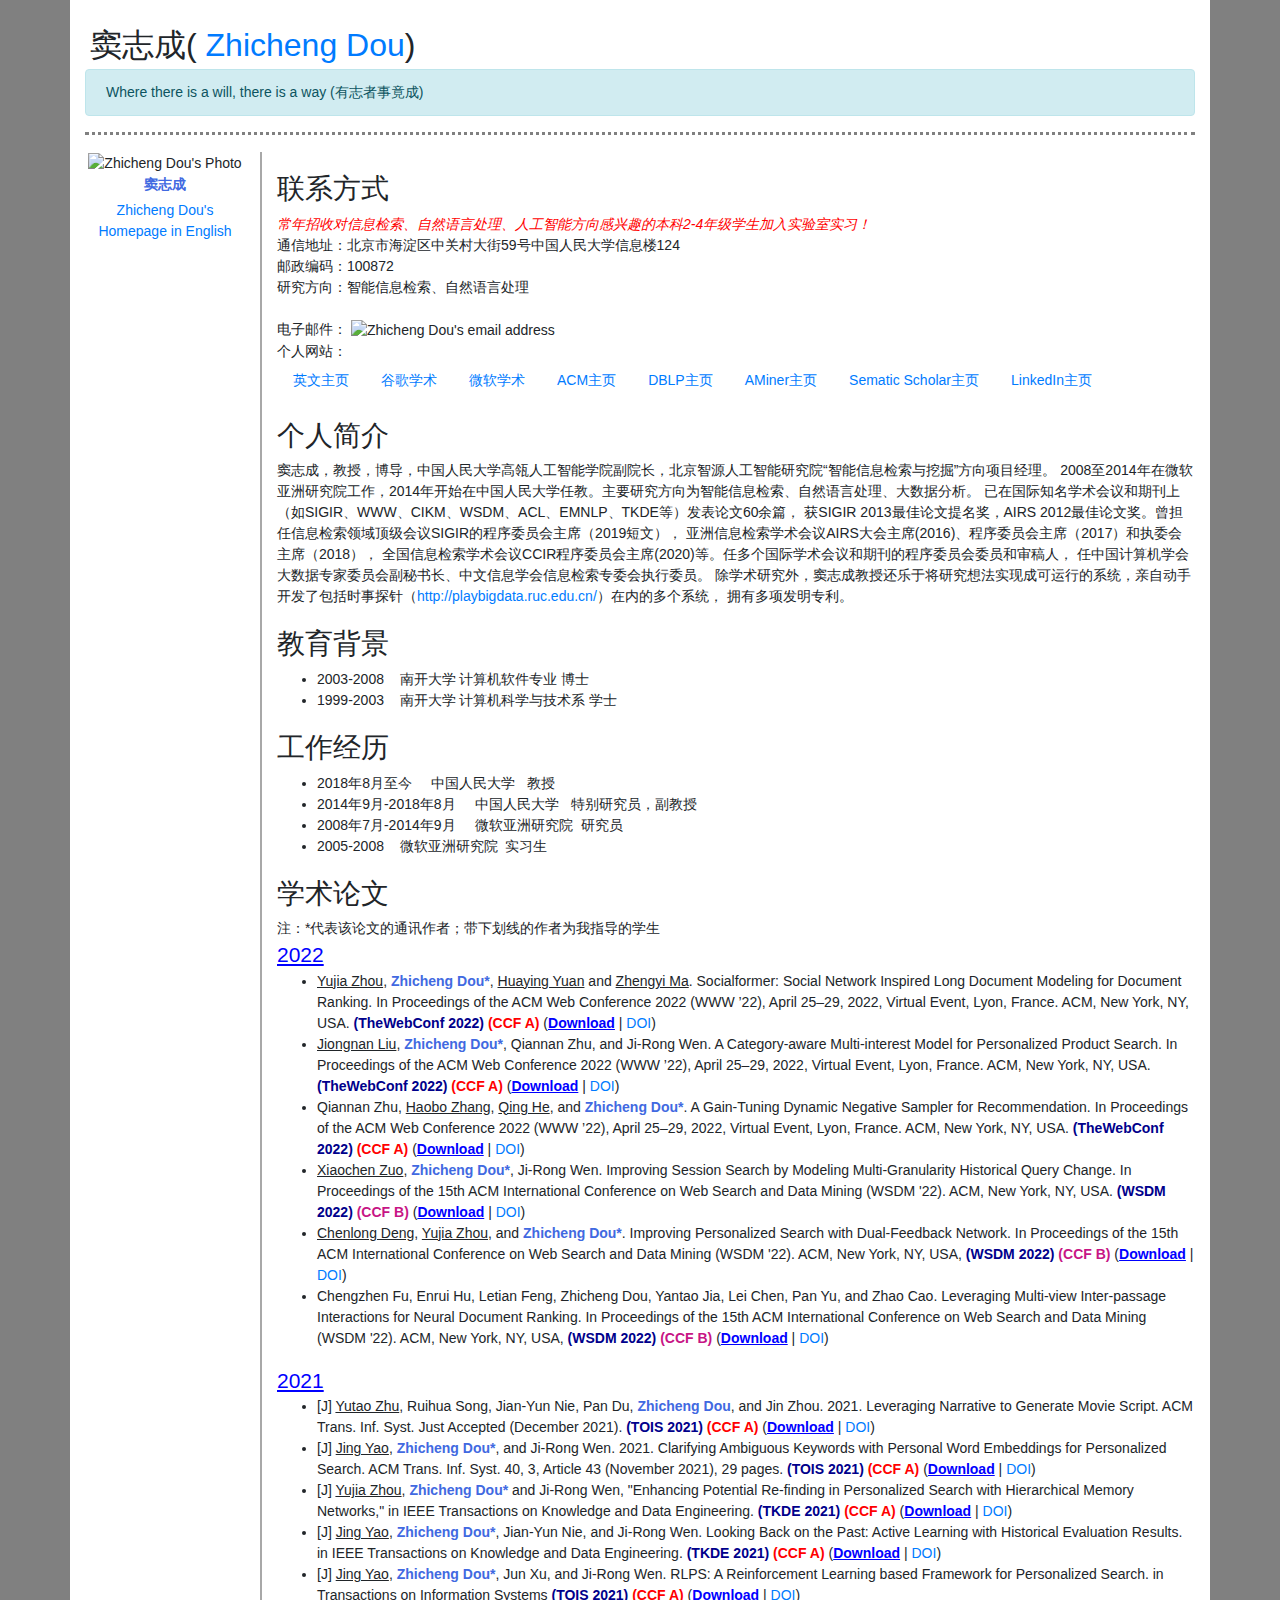
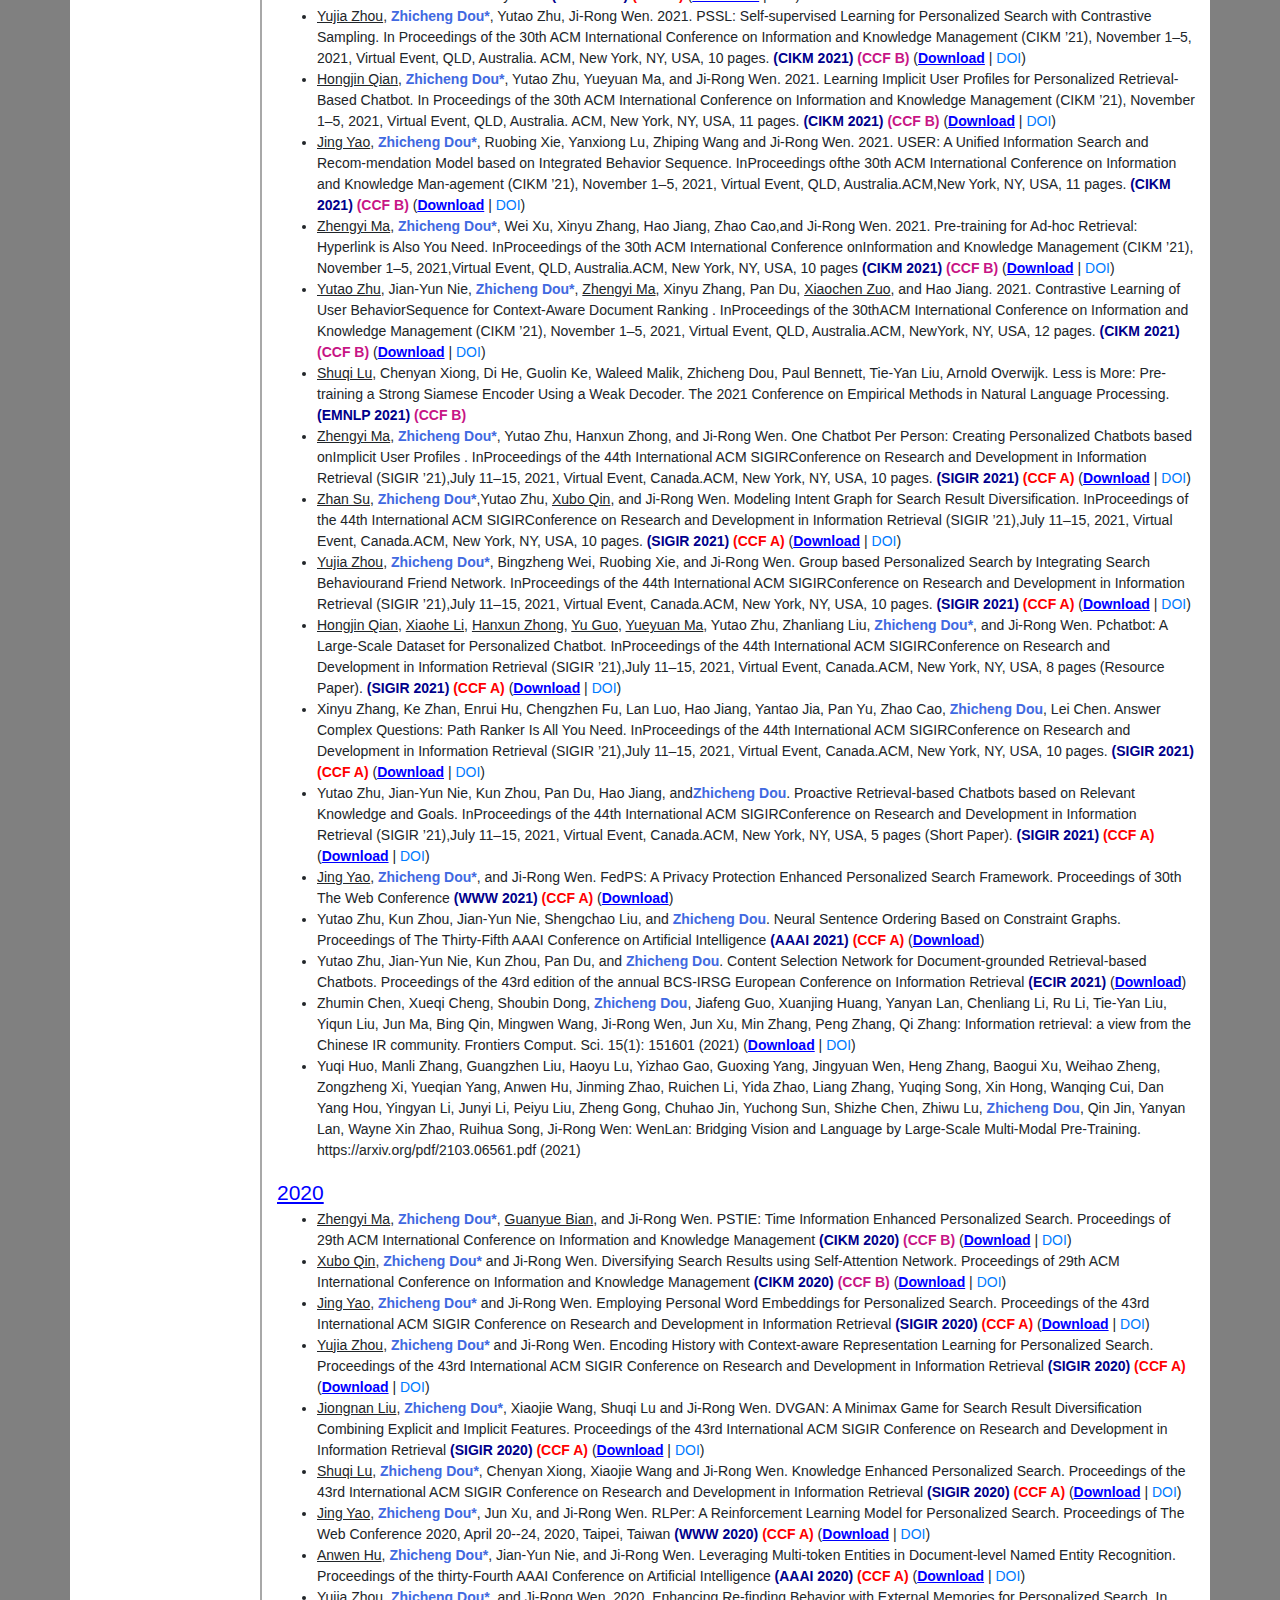
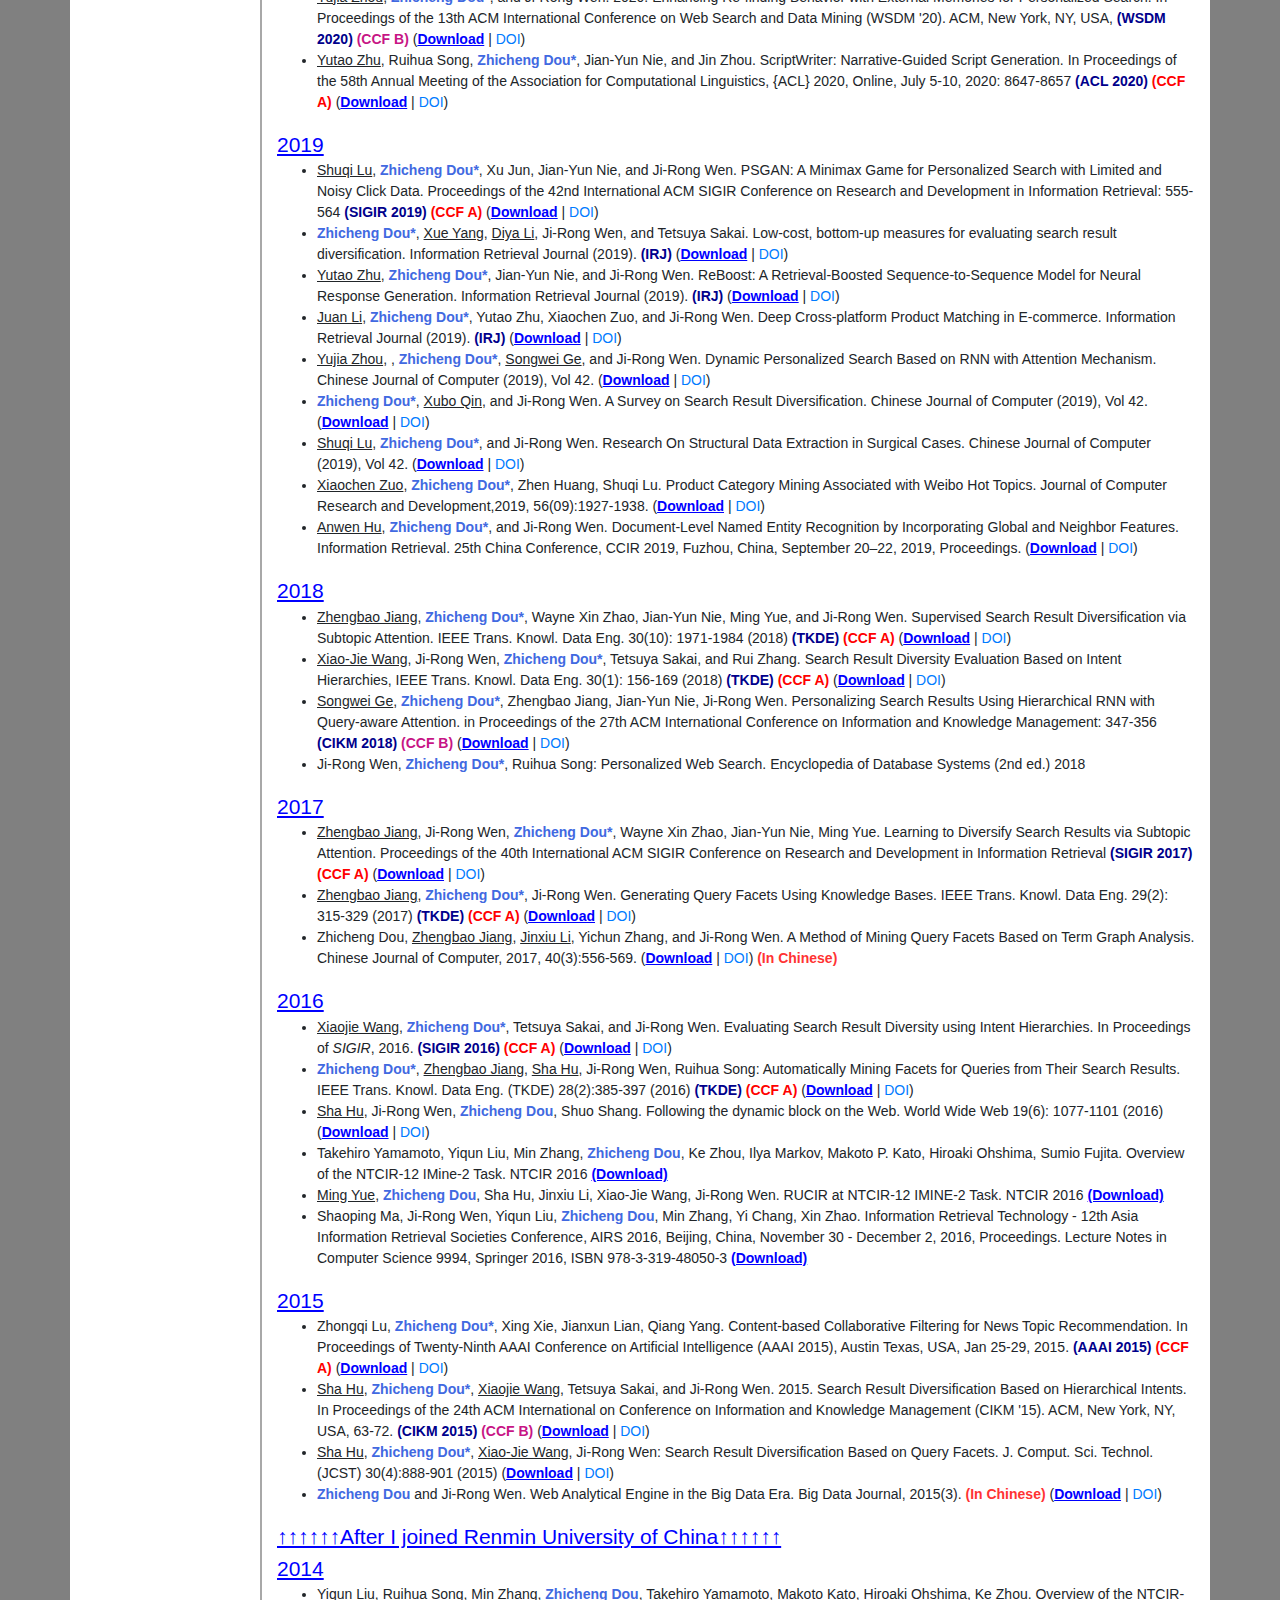
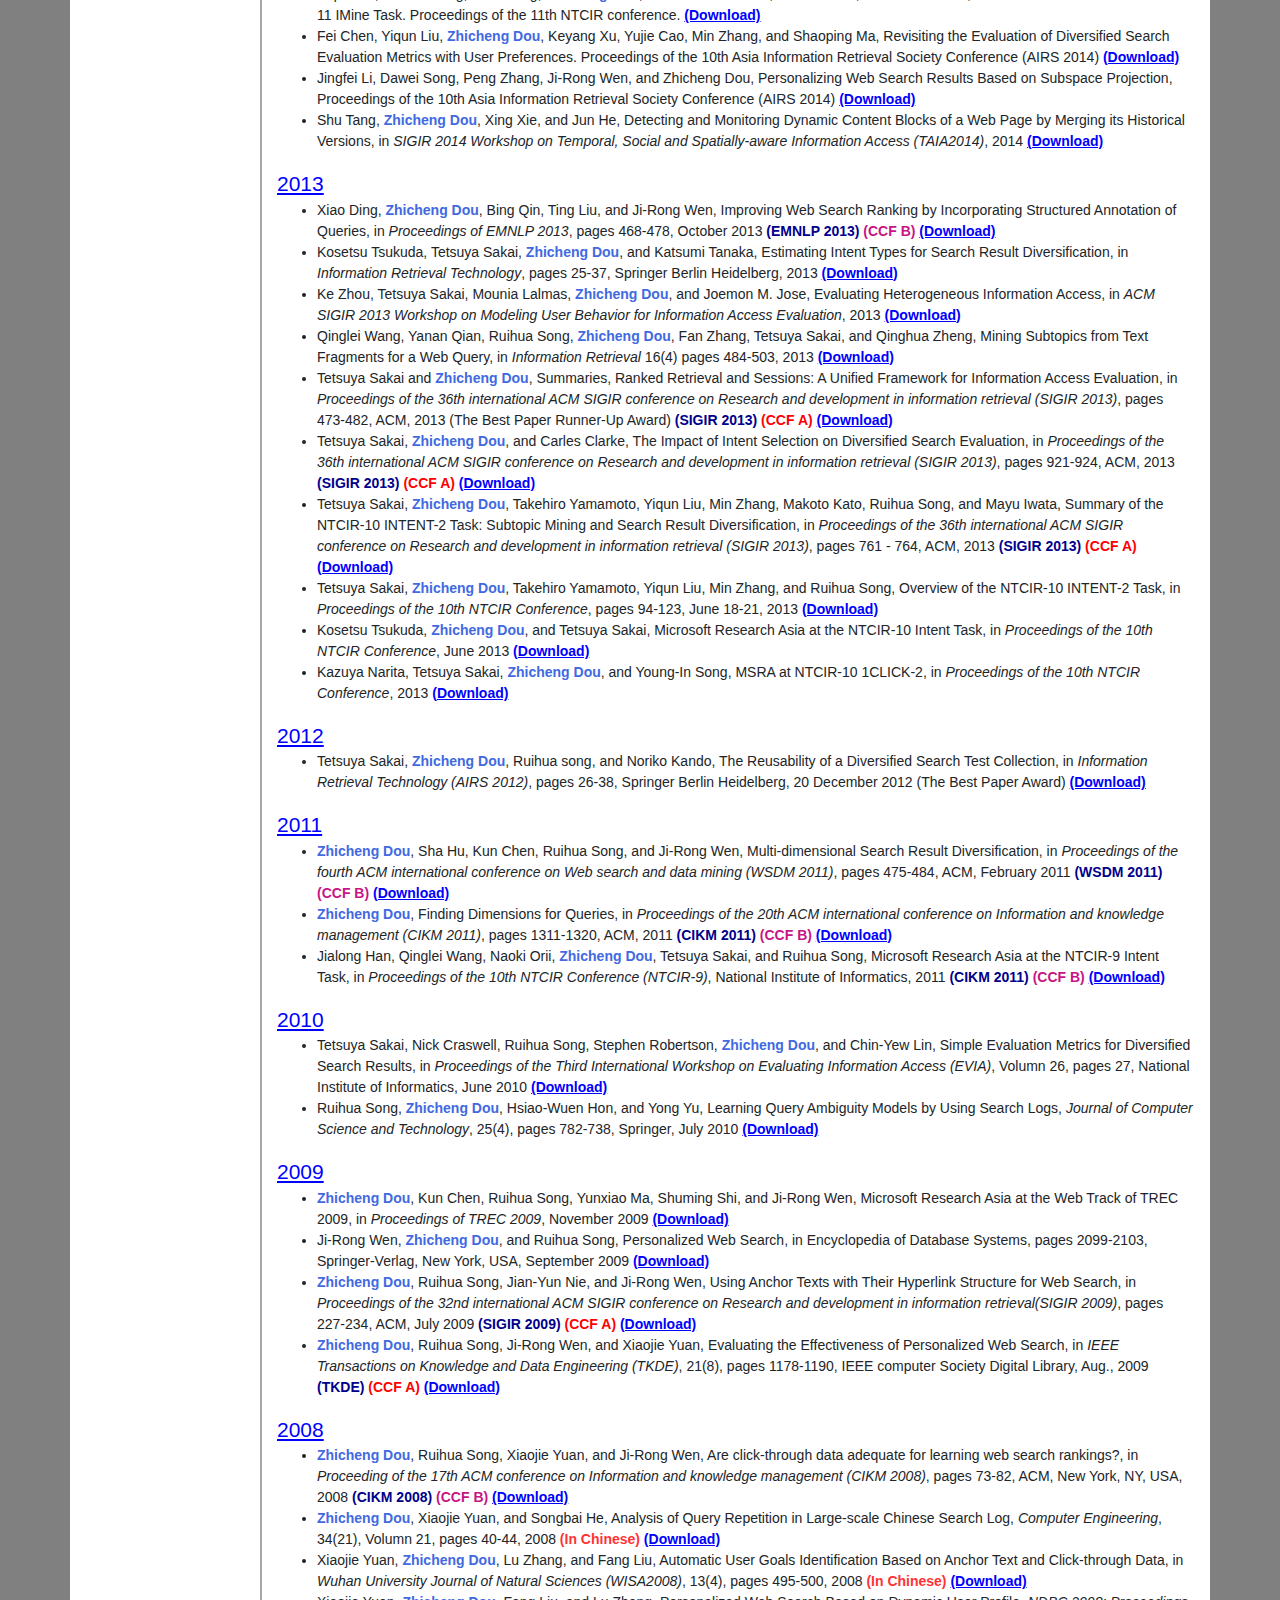
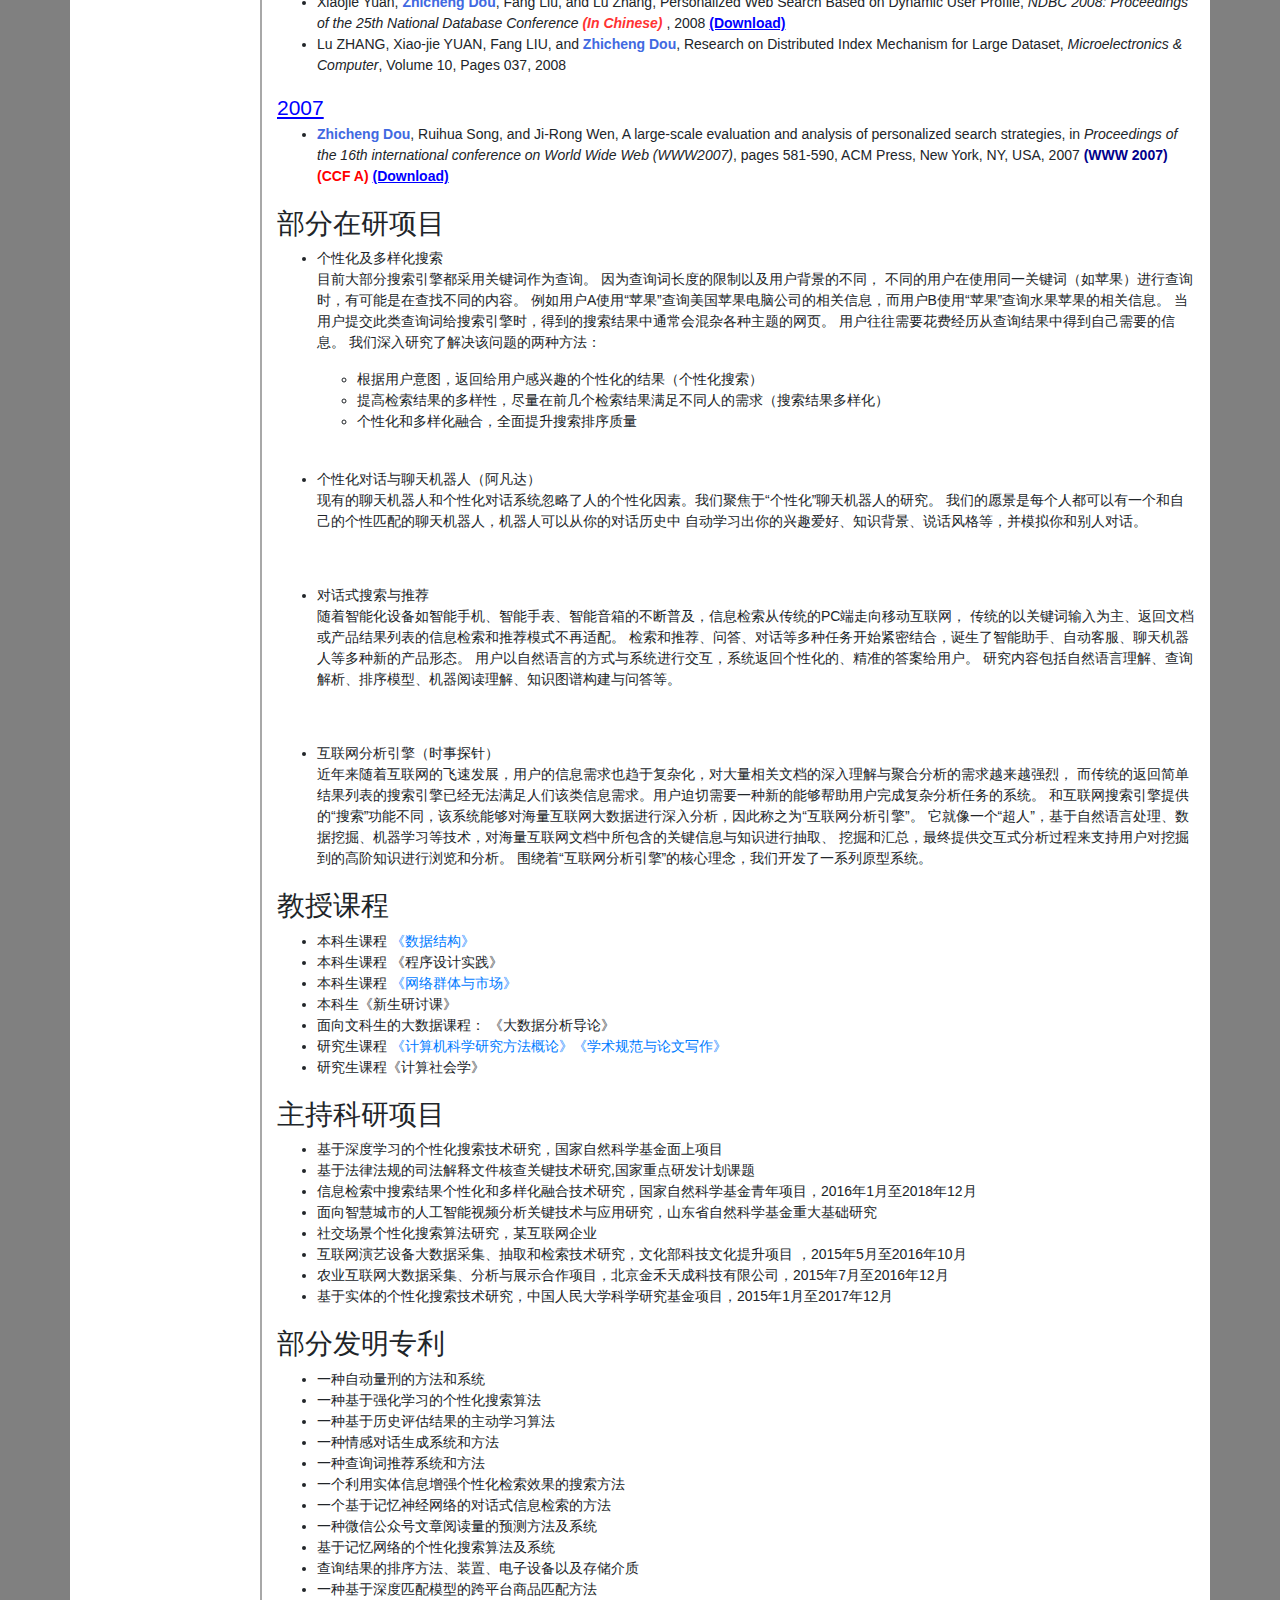
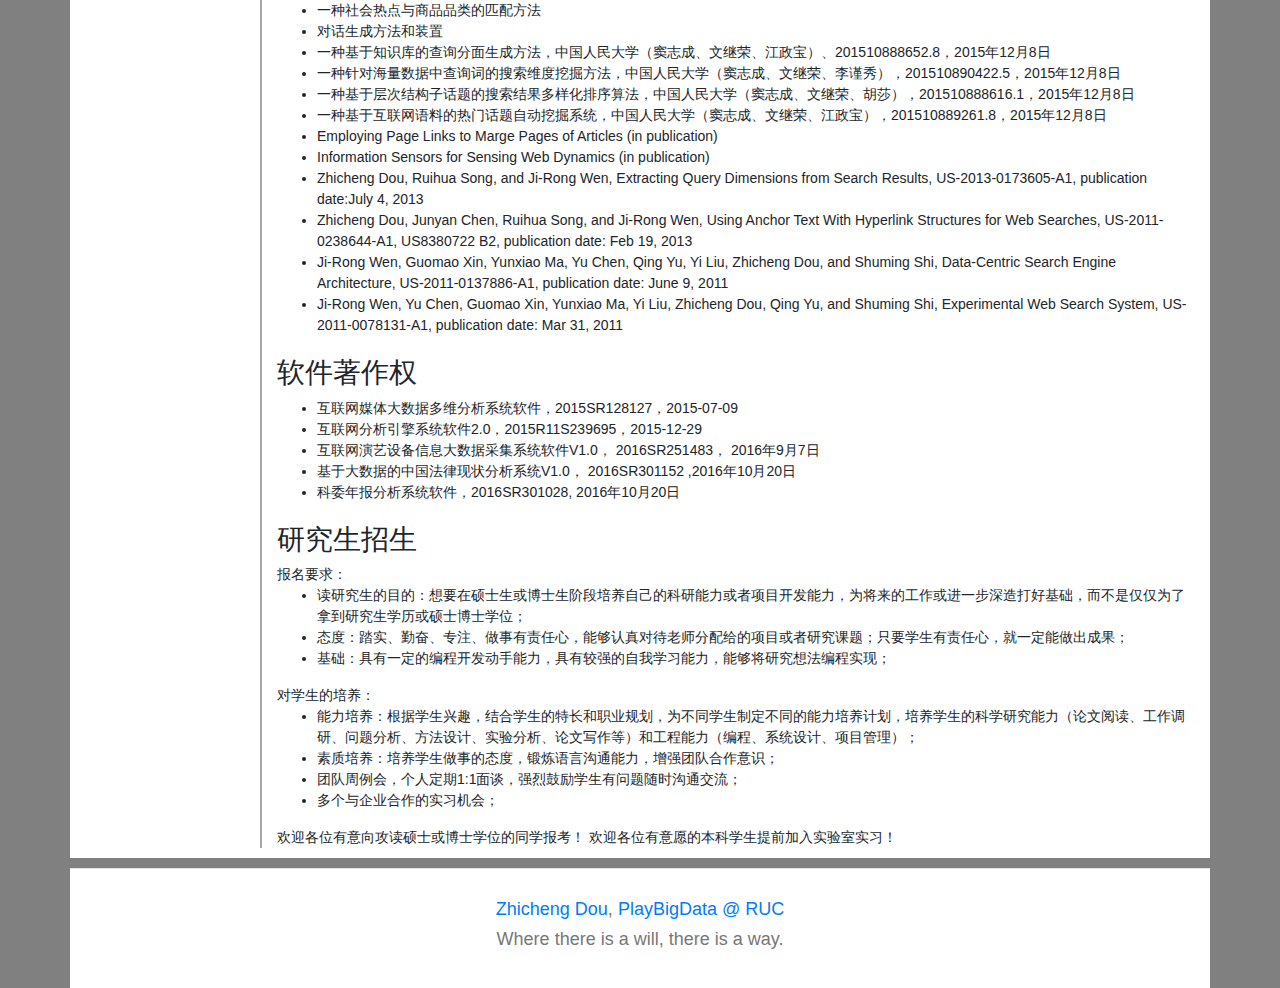
==== dou_cn.html @ bde953b3 "add Chinese version" ====
<!DOCTYPE html>

<html xmlns="http://www.w3.org/1999/xhtml">
<head>
    <meta http-equiv="Content-Type" content="text/html; charset=utf-8" />
    <title>
	窦志成的个人主页
    </title>
    <meta charset="utf-8" />
    <meta http-equiv="X-UA-Compatible" content="IE=edge" />
    <meta name="viewport" content="width=device-width, initial-scale=1" />
    <meta name="description" content="Zhicheng Dou - Professor at Renmin University of China" />
    <meta name="author" content="Zhicheng Dou" />
    <meta name="keywords" content="Zhicheng Dou" />
    <meta property="og:image" name="og:image" content="Images/dou.jpg" />
    <meta property="og:title" name="og:title" content="Zhicheng Dou" />
        
    <script src="Scripts/jquery-1.10.2.min.js"></script>
    <link href="Content/jquery-ui-1.11.2.custom/jquery-ui.css" rel="stylesheet" />
    <link rel="stylesheet" href="Content/bootstrap/css/bootstrap.min.css" />
    <script src="Content/bootstrap/js/bootstrap.min.js" ></script>    
    <script src="Scripts/ie10-viewport-bug-workaround.js"></script>
    
    <link href="Content/Site.css" rel="stylesheet" /> 

    <style>
        body {
            background-color: gray;
            font-family: Arial, Georgia, "Microsoft YaHei", "Helvetica Neue", Helvetica, Arial, sans-serif,'Segoe UI';

        }    

        #main {
            background-color: white;
            margin-bottom:10px;
            padding-bottom:10px;
        }
        
        h2{
            margin:5px;
        }

            h3{
            margin-top:20px;
        }

    </style>
</head>
<body role="document">       
    <div class="container" id="main">
        <span>&nbsp;</span>
        <h2>窦志成(<a href="./"> Zhicheng Dou</a>)      
        </h2>

        <div class=" alert alert-info">
            Where there is a will, there is a way (有<span class="auto-style1">志</span>者事竟<span class="auto-style1">成</span>)
        </div>

        <hr style="border-top:dotted; height:1px;" />
        <div class="row  justify-content-center">

            <div class="col-8 col-sm-2" style="text-align: center">

                <img title="Zhicheng Dou's Photo"  class="img-fluid"  alt="Zhicheng Dou's Photo" src="Images/zhicheng_dou_2021.jpg" />
                 <div class="highlight ">窦志成</div>
                
                <div style="margin-top:5px">
                    <a href="index.html">Zhicheng Dou's Homepage in English</a>
                </div>
            </div>
            <div class="col-sm-10  main_info" style="border-left: 2px solid #a8a8a8">
                <h3>联系方式</h3>
                <div style="font-style:italic; color:red;">常年招收对信息检索、自然语言处理、人工智能方向感兴趣的本科2-4年级学生加入实验室实习！</div>
                <div>通信地址：北京市海淀区中关村大街59号中国人民大学信息楼124</div>
                <div>邮政编码：100872</div>
                <div>研究方向：智能信息检索、自然语言处理</div>
                <div>&nbsp;</div>
                <div>
                    电子邮件： <img src="Images/dou_email.png" title="Zhicheng Dou's email address" />
                </div>
                <div>个人网站：</div>
                <ul class="nav">
                    <li class="nav-item"><a class="nav-link" href="http://playbigdata.ruc.edu.cn/dou">英文主页</a></li>
                    <li class="nav-item"><a class="nav-link" href="http://scholar.google.com/citations?user=ChCjAAwAAAAJ&hl=en&oi=ao">谷歌学术</a></li>
                    <li class="nav-item"><a class="nav-link" href="https://academic.microsoft.com/author/2330149811">微软学术</a></li>
                    <li class="nav-item"><a class="nav-link" href="https://dl.acm.org/profile/81329488529">ACM主页</a></li>
                    <li class="nav-item"><a class="nav-link" href="https://dblp.org/pid/18/5740.html">DBLP主页</a></li>
                    <li class="nav-item"><a class="nav-link" href="http://aminer.cn/profile/zhicheng-dou/56cb18bec35f4f3c6565fa6c">AMiner主页</a></li>
                    <li class="nav-item"><a class="nav-link" href="https://www.semanticscholar.org/author/Zhicheng-Dou/1897235">Sematic Scholar主页</a></li>
                    <li class="nav-item"><a class="nav-link" href="https://www.linkedin.com/in/douzc">LinkedIn主页</a></li>
                </ul>

                <h3>个人简介</h3>

                <div>
                    <p>
                        


窦志成，教授，博导，中国人民大学高瓴人工智能学院副院长，北京智源人工智能研究院“智能信息检索与挖掘”方向项目经理。
2008至2014年在微软亚洲研究院工作，2014年开始在中国人民大学任教。主要研究方向为智能信息检索、自然语言处理、大数据分析。
已在国际知名学术会议和期刊上（如SIGIR、WWW、CIKM、WSDM、ACL、EMNLP、TKDE等）发表论文60余篇，
获SIGIR 2013最佳论文提名奖，AIRS 2012最佳论文奖。曾担任信息检索领域顶级会议SIGIR的程序委员会主席（2019短文），
亚洲信息检索学术会议AIRS大会主席(2016)、程序委员会主席（2017）和执委会主席（2018），
全国信息检索学术会议CCIR程序委员会主席(2020)等。任多个国际学术会议和期刊的程序委员会委员和审稿人，
任中国计算机学会大数据专家委员会副秘书长、中文信息学会信息检索专委会执行委员。
除学术研究外，窦志成教授还乐于将研究想法实现成可运行的系统，亲自动手开发了包括时事探针（<a href="http://playbigdata.ruc.edu.cn/">http://playbigdata.ruc.edu.cn/</a>）在内的多个系统，
拥有多项发明专利。


<!--
担任北京智源人工智能研究院“智能信息检索与挖掘”方向项目经理，
基于大数据文科综合训练国家级虚拟仿真实验教学中心执行主任。
2008至2014年在微软亚洲研究院工作，2014年开始在中国人民大学任教。
主要研究方向为智能信息检索、自然语言处理、大数据分析。
已在国际知名学术会议和期刊上（如SIGIR、WWW、CIKM、WSDM、ACL、EMNLP、TKDE等）发表论文50余篇，
获SIGIR 2013最佳论文提名奖，AIRS 2012最佳论文奖。
曾担任信息检索领域顶级会议SIGIR的程序委员会主席（2019短文），亚洲信息检索学术会议AIRS大会主席(2016)、程序委员会主席（2017）和执委会主席（2018），
全国信息检索学术会议CCIR程序委员会主席(2020)等。任多个国际学术会议和期刊的程序委员会委员和审稿人，
任中国计算机学会大数据专家委员会副秘书长、中文信息学会信息检索专委会执行委员。
除学术研究外，窦志成教授还乐于将研究想法实现成可运行的系统，
亲自动手开发了包括时事探针（http://playbigdata.ruc.edu.cn/）在内的多个系统，拥有多项发明专利。

窦志成博士于2003年和2008年分别获得南开大学计算机学士和博士学位，
2008年博士毕业后就职于微软亚洲研究院，任研究员。
2014年9月份加入中国人民大学，任特别研究员。
主要研究兴趣为信息检索、互联网搜索、数据挖掘，大数据等。 
目前已在国际知名会议和学术期刊上（如SIGIR、WWW、CIKM、WSDM、EMNLP及IEEE TKDE等）发表论文30余篇。 
他于2013年获得国际信息检索大会(SIGIR2013)最佳论文提名奖，2012年获得亚洲信息检索大会(AIRS 2012)最佳论文奖。
担任多个国际学术会议（如SIGIR、WWW、KDD、WSDM、CIKM、EMNLP）的程序委员会成员。 

任亚洲信息检索协会筹划指导委员会(AIRS Steering Committee)主席，中文信息学会信息检索专委会执委委员、中国人工智能学会智能服务专委会委员。
中国中文信息学会青年工作委员会委员 （YSSNLP）、中国计算机学会大数据专家委员会通讯委员。

任AIRS 2016（亚洲信息检索学术会议）联席大会主席，AIRS 2017程序委员会主席，日本国立情报学研究所（NII）信息检索评测会议（NTCIR）Intent-2任务和IMINE任务的组织者之一。
美国ACM学会、IEEE会员，中国计算机学会会员。


<p>
    除研究工作外，窦志成博士乐于将研究想法实现成可运行的系统。
        在亚洲研究院任职期间，他参与了多个项目的开发，
        如<a href="http://playbigdata.ruc.edu.cn/fss3">时事探针</a>、<a href="http://research.microsoft.com/en-us/projects/WebStudio/">WebStudio</a>、
        <a href="http://research.microsoft.com/en-us/projects/projectq/">ProjectQ</a>、
        和 <a href="http://research.microsoft.com/en-us/projects/websensor/">WebSensor</a>等。
        他拥有多项专利，参与研发的多项技术已经成功转化到微软产品中（如必应搜索<a href="http://www.bing.com">Bing</a>和Office）。                    

</p>
-->
                    </p>
                </div>


                <h3>教育背景</h3>
                <ul>
                    <li>2003-2008&nbsp;&nbsp;&nbsp;&nbsp;南开大学 计算机软件专业 博士</li>
                    <li>1999-2003&nbsp;&nbsp;&nbsp;&nbsp;南开大学 计算机科学与技术系 学士</li>
                </ul>


                <h3>工作经历</h3>
                <ul>
                    <li>2018年8月至今 &nbsp;&nbsp;&nbsp;&nbsp;中国人民大学 &nbsp;&nbsp;教授</li>
                    <li>2014年9月-2018年8月 &nbsp;&nbsp;&nbsp;&nbsp;中国人民大学 &nbsp;&nbsp;特别研究员，副教授</li>
                    <li>2008年7月-2014年9月 &nbsp;&nbsp;&nbsp;&nbsp;微软亚洲研究院&nbsp;&nbsp;研究员</li>
                    <li>2005-2008&nbsp;&nbsp;&nbsp;&nbsp;微软亚洲研究院&nbsp;&nbsp;实习生</li>
                </ul>


              

                <h3>学术论文</h3>

                <div id="MainContent_Publication_divInfo">注：*代表该论文的通讯作者；带下划线的作者为我指导的学生</div>
<div class="year">2022</div>
<ul>







<li> <u>Yujia Zhou</u>, <span class="highlight">Zhicheng Dou*</span>, <u>Huaying Yuan</u> and <u>Zhengyi Ma</u>. 
Socialformer: Social Network Inspired Long Document Modeling for Document Ranking.
In Proceedings of the ACM Web Conference 2022 (WWW ’22), April 25–29, 2022, Virtual Event, Lyon, France. ACM, New York, NY, USA.
<span class="short_name"> (TheWebConf 2022) </span> <span class='ccfa'>(CCF A)</span>
        (<a href="publication/2022_WWW_Socialformer.pdf" class="download">Download</a> |
         <a href="https://doi.org/10.1145/3485447.3511962">DOI</a>)
</li>


<li> <u>Jiongnan Liu</u>, <span class="highlight">Zhicheng Dou*</span>, Qiannan Zhu, and Ji-Rong Wen. 
A Category-aware Multi-interest Model for Personalized Product Search.
In Proceedings of the ACM Web Conference 2022 (WWW ’22), April 25–29, 2022, Virtual Event, Lyon, France. ACM, New York, NY, USA.
<span class="short_name"> (TheWebConf 2022) </span> <span class='ccfa'>(CCF A)</span>
        (<a href="publication/2022_WWW_Multi_Interest_Product_Search.pdf" class="download">Download</a> |
         <a href="https://doi.org/10.1145/3485447.3511964">DOI</a>)
</li>

<li> Qiannan Zhu, <u>Haobo Zhang</u>, <u>Qing He</u>, and <span class="highlight">Zhicheng Dou*</span>. 
A Gain-Tuning Dynamic Negative Sampler for Recommendation.
In Proceedings of the ACM Web Conference 2022 (WWW ’22), April 25–29, 2022, Virtual Event, Lyon, France. ACM, New York, NY, USA.
<span class="short_name"> (TheWebConf 2022) </span> <span class='ccfa'>(CCF A)</span>
        (<a href="publication/2022_WWW_Negative_Sampler.pdf" class="download">Download</a> |
         <a href="">DOI</a>)
</li>

  <li>
     <u>Xiaochen Zuo</u>, <span class="highlight">Zhicheng Dou*</span>, Ji-Rong Wen.
    Improving Session Search by Modeling Multi-Granularity Historical Query Change.  
    In Proceedings of the 15th ACM International Conference on Web Search and Data Mining (WSDM '22). ACM, New York, NY, USA. 
        <span class="short_name"> (WSDM 2022) </span> <span class='ccfb'>(CCF B)</span>

        (<a href="publication/2022_WSDM_Session_Search.pdf" class="download">Download</a> |
         <a href="https://doi.org/10.1145/3485447.3511964">DOI</a>)

    </li>

<li>

  <u>Chenlong Deng</u>, <u>Yujia Zhou</u>, and <span class="highlight">Zhicheng Dou*</span>.
    Improving Personalized Search with Dual-Feedback Network.
     In Proceedings of the 15th ACM International Conference on Web Search and Data Mining (WSDM '22). ACM, New York, NY, USA, 
        <span class="short_name"> (WSDM 2022) </span> <span class='ccfb'>(CCF B)</span>

(<a href="publication/2022_WSDM_Dual_Feedback.pdf" class="download">Download</a> |
         <a href="https://doi.org/10.1145/3488560.3498447">DOI</a>)
        
    </li>

<li>
Chengzhen Fu, Enrui Hu, Letian Feng, Zhicheng Dou, Yantao Jia, Lei Chen, Pan Yu, and Zhao Cao. 
Leveraging Multi-view Inter-passage Interactions for Neural Document Ranking.
 In Proceedings of the 15th ACM International Conference on Web Search and Data Mining (WSDM '22). ACM, New York, NY, USA, 
        <span class="short_name"> (WSDM 2022) </span> <span class='ccfb'>(CCF B)</span>


(<a href="publication/2022_WSDM_Interpassage.pdf" class="download">Download</a> |
         <a href="https://doi.org/10.1145/3488560.3498412">DOI</a>)

        


    </li>


</ul>

<div class="year">2021</div>
<ul>




<li>
[J] <u>Yutao Zhu</u>, Ruihua Song, Jian-Yun Nie, Pan Du, <span class="highlight">Zhicheng Dou</span>, and Jin Zhou. 2021. 
Leveraging Narrative to Generate Movie Script. 
ACM Trans. Inf. Syst. Just Accepted (December 2021). 

<span class="short_name"> (TOIS 2021) </span> <span class='ccfa'>(CCF A)</span>
(<a href="publication/2021_TOIS_Narrative.pdf" class="download">Download</a> |
         <a href="https://doi.org/10.1145/3507356">DOI</a>)


</li>

<li> 
[J] <u>Jing Yao</u>, <span class="highlight">Zhicheng Dou*</span>, and Ji-Rong Wen. 2021. 
Clarifying Ambiguous Keywords with Personal Word Embeddings for Personalized Search. 
ACM Trans. Inf. Syst. 40, 3, Article 43 (November 2021), 29 pages.
<span class="short_name"> (TOIS 2021) </span> <span class='ccfa'>(CCF A)</span>
(<a href="publication/2021_TOIS_Personal_Emb.pdf" class="download">Download</a> |
         <a href="https://doi.org/10.1145/3470564">DOI</a>)

  
<li>
[J] <u>Yujia Zhou</u>, <span class="highlight">Zhicheng Dou*</span> and Ji-Rong Wen, 
"Enhancing Potential Re-finding in Personalized Search with Hierarchical Memory Networks," 
in IEEE Transactions on Knowledge and Data Engineering.
<span class="short_name"> (TKDE 2021) </span> <span class='ccfa'>(CCF A)</span>

(<a href="publication/2021_TKDE_Refinding.pdf" class="download">Download</a> |
         <a href="https://doi.org/10.1109/TKDE.2021.3126066">DOI</a>)

</li>


  <li>
    [J] <u>Jing Yao</u>, <span class="highlight">Zhicheng Dou*</span>, Jian-Yun Nie, and Ji-Rong Wen.
    Looking Back on the Past: Active Learning with Historical Evaluation Results.
        in IEEE Transactions on Knowledge and Data Engineering. 
  <span class="short_name"> (TKDE 2021) </span> <span class='ccfa'>(CCF A)</span>                
        (<a href="publication/2021_TKDE_ActiveLearning.pdf" class="download">Download</a> | <a href="https://doi.org/10.1109/TKDE.2020.3045816">DOI</a>)
        </li>


      <li>
      [J] <u>Jing Yao</u>, <span class="highlight">Zhicheng Dou*</span>, Jun Xu, and Ji-Rong Wen.
    RLPS: A Reinforcement Learning based Framework for Personalized Search.
        in Transactions on Information Systems
  <span class="short_name"> (TOIS 2021) </span> <span class='ccfa'>(CCF A)</span>                
        (<a href="publication/2021_TOIS_RLPer.pdf" class="download">Download</a> | <a href='https://doi.org/10.1145/3446617'>DOI</a>)
        </li>

    <li>
        <u>Yujia Zhou</u>, <span class="highlight">Zhicheng Dou*</span>, Yutao Zhu, Ji-Rong Wen. 2021. PSSL: Self-supervised
Learning for Personalized Search with Contrastive Sampling.
In Proceedings of the 30th ACM International Conference on Information
and Knowledge Management (CIKM ’21), November 1–5, 2021, Virtual Event,
QLD, Australia. ACM, New York, NY, USA, 10 pages. 
        <span class="short_name"> (CIKM 2021) </span> <span class='ccfb'>(CCF B)</span>
        (<a href="publication/2021_CIKM_PSSL.pdf" class="download">Download</a> | <a href="https://doi.org/10.1145/3459637.3482379">DOI</a>)
    </li>
    <li>

        <u>Hongjin Qian</u>, <span class="highlight">Zhicheng Dou*</span>, Yutao Zhu, Yueyuan Ma, and Ji-Rong Wen.
2021. Learning Implicit User Profiles for Personalized Retrieval-Based Chatbot.
In Proceedings of the 30th ACM International Conference on Information
and Knowledge Management (CIKM ’21), November 1–5, 2021, Virtual
Event, QLD, Australia. ACM, New York, NY, USA, 11 pages. 

         <span class="short_name"> (CIKM 2021) </span> <span class='ccfb'>(CCF B)</span>
        (<a href="publication/2021_CIKM_PChatbot.pdf" class="download">Download</a> | <a href="https://doi.org/10.1145/3459637.3482269">DOI</a>)
    </li>
    <li>
        <u>Jing Yao</u>, <span class="highlight">Zhicheng Dou*</span>, Ruobing Xie, Yanxiong Lu, Zhiping Wang and Ji-Rong Wen. 2021. 
        USER: A Unified Information Search and Recom-mendation Model based on Integrated Behavior Sequence. InProceedings ofthe 30th ACM International Conference on Information and Knowledge Man-agement (CIKM ’21), November 1–5, 2021, Virtual Event, QLD, Australia.ACM,New York, NY, USA, 11 pages.
          <span class="short_name"> (CIKM 2021) </span> <span class='ccfb'>(CCF B)</span>
        (<a href="publication/2021_CIKM_USER.pdf" class="download">Download</a> | <a href="https://doi.org/10.1145/3459637.3482489">DOI</a>)

    </li>
    <li><u>Zhengyi Ma</u>,  <span class="highlight">Zhicheng Dou*</span>, Wei Xu, Xinyu Zhang, Hao Jiang, Zhao Cao,and Ji-Rong Wen. 2021. 
    Pre-training for Ad-hoc Retrieval: Hyperlink is Also You Need. InProceedings of the 30th ACM International Conference onInformation and Knowledge Management (CIKM ’21), November 1–5, 2021,Virtual Event, QLD, Australia.ACM, New York, NY, USA, 10 pages

         <span class="short_name"> (CIKM 2021) </span> <span class='ccfb'>(CCF B)</span>
        (<a href="publication/2021_CIKM_Pretraining.pdf" class="download">Download</a> | <a href="https://doi.org/10.1145/3459637.3482286">DOI</a>)

    </li>
    <li><u>Yutao Zhu</u>, Jian-Yun Nie, <span class="highlight">Zhicheng Dou*</span>, <u>Zhengyi Ma</u>, Xinyu Zhang, Pan Du, <u>Xiaochen Zuo</u>, and Hao Jiang. 2021. 
    Contrastive Learning of User BehaviorSequence for Context-Aware Document Ranking . InProceedings of the 30thACM International Conference on Information and Knowledge Management (CIKM ’21), November 1–5, 2021, Virtual Event, QLD, Australia.ACM, NewYork, NY, USA, 12 pages.
        <span class="short_name"> (CIKM 2021) </span> <span class='ccfb'>(CCF B)</span>
        (<a href="publication/2021_CIKM_CL_for_Session_Search.pdf" class="download">Download</a> | <a href="https://doi.org/10.1145/3459637.3482243">DOI</a>)
    </li>


<li>
<u>Shuqi Lu</u>, Chenyan Xiong, Di He, Guolin Ke, Waleed Malik, Zhicheng Dou, Paul Bennett, Tie-Yan Liu, Arnold Overwijk. 
Less is More: Pre-training a Strong Siamese Encoder Using a Weak Decoder.

The 2021 Conference on Empirical Methods in Natural Language Processing.  <span class="short_name"> (EMNLP 2021) </span> <span class='ccfb'>(CCF B)</span>
</li>

    <li><u>Zhengyi Ma</u>, <span class="highlight">Zhicheng Dou*</span>, Yutao Zhu, Hanxun Zhong, and Ji-Rong Wen. One Chatbot Per Person: Creating Personalized Chatbots based onImplicit User Profiles . InProceedings of the 44th International ACM SIGIRConference on Research and Development in Information Retrieval (SIGIR ’21),July 11–15, 2021, Virtual Event, Canada.ACM, New York, NY, USA, 10 pages.
        <span class="short_name"> (SIGIR 2021) </span> <span class='ccfa'>(CCF A)</span>
        (<a href="publication/2021_SIGIR_PersonalizedChatbots.pdf" class="download">Download</a> | <a href="https://doi.org/10.1145/3404835.3462828">DOI</a>)
</li>

      <li><u>Zhan Su</u>, <span class="highlight">Zhicheng Dou*</span>,Yutao Zhu, <u>Xubo Qin</u>, and Ji-Rong Wen.  Modeling Intent Graph for Search Result Diversification. InProceedings of the 44th International ACM SIGIRConference on Research and Development in Information Retrieval (SIGIR ’21),July 11–15, 2021, Virtual Event, Canada.ACM, New York, NY, USA, 10 pages.
        <span class="short_name"> (SIGIR 2021) </span> <span class='ccfa'>(CCF A)</span>
        (<a href="publication/2021_SIGIR_IntentGraph.pdf" class="download">Download</a> | <a href="https://doi.org/10.1145/3404835.3462872">DOI</a>)
</li>


      <li><u>Yujia Zhou</u>, <span class="highlight">Zhicheng Dou*</span>, Bingzheng Wei, Ruobing Xie, and Ji-Rong Wen.  Group based Personalized Search by Integrating Search Behaviourand Friend Network. InProceedings of the 44th International ACM SIGIRConference on Research and Development in Information Retrieval (SIGIR ’21),July 11–15, 2021, Virtual Event, Canada.ACM, New York, NY, USA, 10 pages.
        <span class="short_name"> (SIGIR 2021) </span> <span class='ccfa'>(CCF A)</span>
        (<a href="publication/2021_SIGIR_FriendGraph.pdf" class="download">Download</a> | <a href="https://doi.org/10.1145/3404835.3462918">DOI</a>)
</li>

     <li><u>Hongjin Qian</u>, <u>Xiaohe Li</u>, <u>Hanxun Zhong</u>, <u>Yu Guo</u>, <u>Yueyuan Ma</u>, Yutao Zhu, Zhanliang Liu, <span class="highlight">Zhicheng Dou*</span>, and Ji-Rong Wen.  Pchatbot: A Large-Scale Dataset for Personalized Chatbot. InProceedings of the 44th International ACM SIGIRConference on Research and Development in Information Retrieval (SIGIR ’21),July 11–15, 2021, Virtual Event, Canada.ACM, New York, NY, USA, 8 pages (Resource Paper).
        <span class="short_name"> (SIGIR 2021) </span> <span class='ccfa'>(CCF A)</span>
        (<a href="publication/2021_SIGIR_Pchatbot.pdf" class="download">Download</a> | <a href="https://doi.org/10.1145/3404835.3463239">DOI</a>)
</li>


       <li>Xinyu Zhang, Ke Zhan, Enrui Hu, Chengzhen Fu, Lan Luo, Hao Jiang, Yantao Jia, Pan Yu, Zhao Cao, <span class="highlight">Zhicheng Dou</span>, Lei Chen. Answer Complex Questions: Path Ranker Is All You Need. InProceedings of the 44th International ACM SIGIRConference on Research and Development in Information Retrieval (SIGIR ’21),July 11–15, 2021, Virtual Event, Canada.ACM, New York, NY, USA, 10 pages.
            
          
        <span class="short_name"> (SIGIR 2021) </span> <span class='ccfa'>(CCF A)</span>  (<a href="publication/2021_SIGIR_Ranker.pdf" class="download">Download</a>   | <a href=" https://doi.org/10.1145/3404835.3462942">DOI</a>)
        
</li>

    <li>Yutao Zhu, Jian-Yun Nie, Kun Zhou, Pan Du, Hao Jiang, and<span class="highlight">Zhicheng Dou</span>.  Proactive Retrieval-based Chatbots based on Relevant
Knowledge and Goals. InProceedings of the 44th International ACM SIGIRConference on Research and Development in Information Retrieval (SIGIR ’21),July 11–15, 2021, Virtual Event, Canada.ACM, New York, NY, USA, 5 pages (Short Paper).
        <span class="short_name"> (SIGIR 2021) </span> <span class='ccfa'>(CCF A)</span>
        (<a href="publication/2021_SIGIR_Proactive_Dialogue_Short.pdf" class="download">Download</a> | <a href="https://doi.org/10.1145/3404835.3463011">DOI</a>)
</li>

 


  




    <li><u>Jing Yao</u>, <span class="highlight">Zhicheng Dou*</span>,  and Ji-Rong Wen. FedPS: A Privacy Protection Enhanced Personalized Search Framework. 
    Proceedings of 30th The Web Conference
     <span class="short_name"> (WWW 2021) </span> <span class='ccfa'>(CCF A)</span>                
        (<a href="publication/2021_WWW_FedPS.pdf" class="download">Download</a>)
    </li>


    <li>Yutao Zhu, Kun Zhou, Jian-Yun Nie, Shengchao Liu, and <span class="highlight">Zhicheng Dou</span>. Neural Sentence Ordering Based on Constraint Graphs.
    Proceedings of The Thirty-Fifth AAAI Conference on Artificial Intelligence 
    <span class="short_name"> (AAAI 2021) </span> <span class='ccfa'>(CCF A)</span>        
        (<a href="publication/2021_AAAI_SentenceOrdering.pdf" class="download">Download</a>)
        

    </li>

    <li>Yutao Zhu, Jian-Yun Nie, Kun Zhou, Pan Du, and <span class="highlight">Zhicheng Dou</span>. Content Selection Network for Document-grounded Retrieval-based Chatbots.
    Proceedings of  the 43rd edition of the annual BCS-IRSG European Conference on Information Retrieval
    <span class="short_name"> (ECIR 2021) </span>        
        (<a href="publication/2021_ECIR_DocChatbot.pdf" class="download">Download</a>)
    </li>

    <li>	Zhumin Chen, Xueqi Cheng, Shoubin Dong, <span class="highlight">Zhicheng Dou</span>, Jiafeng Guo, Xuanjing Huang, Yanyan Lan, Chenliang Li, Ru Li, Tie-Yan Liu, Yiqun Liu, Jun Ma, Bing Qin, Mingwen Wang, Ji-Rong Wen, Jun Xu, Min Zhang, Peng Zhang, Qi Zhang:
Information retrieval: a view from the Chinese IR community. Frontiers Comput. Sci. 15(1): 151601 (2021)
        (<a href="publication/chinese_ir_trends.pdf" class="download">Download</a> | <a href='https://doi.org/10.1007/s11704-020-9159-0'>DOI</a>)
    </li>

    <li>Yuqi Huo, Manli Zhang, Guangzhen Liu, Haoyu Lu, Yizhao Gao, Guoxing Yang, Jingyuan Wen, Heng Zhang, Baogui Xu, Weihao Zheng, Zongzheng Xi, Yueqian Yang, Anwen Hu, Jinming Zhao, Ruichen Li, Yida Zhao, Liang Zhang, Yuqing Song, Xin Hong, Wanqing Cui, Dan Yang Hou, Yingyan Li, Junyi Li, Peiyu Liu, Zheng Gong, Chuhao Jin, Yuchong Sun, Shizhe Chen, Zhiwu Lu, <span class="highlight">Zhicheng Dou</span>, Qin Jin, Yanyan Lan, Wayne Xin Zhao, Ruihua Song, Ji-Rong Wen:
WenLan: Bridging Vision and Language by Large-Scale Multi-Modal Pre-Training. https://arxiv.org/pdf/2103.06561.pdf (2021) </li>




</ul>

<div class="year">2020</div>
<ul>
<li><u>Zhengyi Ma</u>, <span class="highlight">Zhicheng Dou*</span>, <u>Guanyue Bian</u>, and Ji-Rong Wen. PSTIE: Time Information Enhanced Personalized Search. 
Proceedings of 29th ACM International Conference on Information and Knowledge Management
 <span class="short_name"> (CIKM 2020) </span> <span class='ccfb'>(CCF B)</span>
        (<a href="publication/2020_CIKM_PS_Time.pdf" class="download">Download</a> | <a href='https://doi.org/10.1145/3340531.3411877'>DOI</a>)
</li>

<li><u>Xubo Qin</u>, <span class="highlight">Zhicheng Dou*</span> and Ji-Rong Wen. Diversifying Search Results using Self-Attention Network. 
Proceedings of 29th ACM International Conference on Information and Knowledge Management
 <span class="short_name"> (CIKM 2020) </span> <span class='ccfb'>(CCF B)</span>
        (<a href="publication/2020_CIKM_DIV_SelfAttn.pdf" class="download">Download</a> | <a href='https://doi.org/10.1145/3340531.3411914'>DOI</a>)
</li>

<li><u>Jing Yao</u>, <span class="highlight">Zhicheng Dou*</span> and Ji-Rong Wen. Employing Personal Word Embeddings for Personalized Search. 
Proceedings of the 43rd International ACM SIGIR Conference on Research and Development in Information Retrieval
 <span class="short_name"> (SIGIR 2020) </span> <span class='ccfa'>(CCF A)</span>
        (<a href="publication/2020_sigir_personal_embedding.pdf" class="download">Download</a> | <a href="https://doi.org/10.1145/3397271.3401153">DOI</a>)
</li>
<li><u>Yujia Zhou</u>, <span class="highlight">Zhicheng Dou*</span> and Ji-Rong Wen. 
Encoding History with Context-aware Representation Learning for Personalized Search.
Proceedings of the 43rd International ACM SIGIR Conference on Research and Development in Information Retrieval
 <span class="short_name"> (SIGIR 2020) </span> <span class='ccfa'>(CCF A)</span>
        (<a href="publication/2020_sigir_context_ps.pdf" class="download">Download</a> | <a href="https://doi.org/10.1145/3397271.3401175">DOI</a>)
</li>
<li><u>Jiongnan Liu</u>, <span class="highlight">Zhicheng Dou*</span>, Xiaojie Wang, Shuqi Lu and Ji-Rong Wen. 
DVGAN: A Minimax Game for Search Result Diversification Combining Explicit and Implicit Features.
Proceedings of the 43rd International ACM SIGIR Conference on Research and Development in Information Retrieval
 <span class="short_name"> (SIGIR 2020) </span> <span class='ccfa'>(CCF A)</span>
 
 (<a href="publication/2020_sigir_divgan.pdf" class="download">Download</a> | <a href="https://doi.org/10.1145/3397271.3401084">DOI</a>)
      
</li>
<li>
<u>Shuqi Lu</u>, <span class="highlight">Zhicheng Dou*</span>, Chenyan Xiong, Xiaojie Wang and Ji-Rong Wen.
	Knowledge Enhanced Personalized Search.
    Proceedings of the 43rd International ACM SIGIR Conference on Research and Development in Information Retrieval
 <span class="short_name"> (SIGIR 2020) </span> <span class='ccfa'>(CCF A)</span>
       (<a href="publication/2020_sigir_knowledge_ps.pdf" class="download">Download</a> | <a href="https://doi.org/10.1145/3397271.3401089">DOI</a>)
</li>


<li>
<u>Jing Yao</u>, <span class="highlight">Zhicheng Dou*</span>, Jun Xu, and Ji-Rong Wen. 
RLPer: A Reinforcement Learning Model for Personalized Search.  

Proceedings of The Web Conference 2020, April 20--24, 2020, Taipei, Taiwan <span class="short_name"> (WWW 2020) </span> <span class='ccfa'>(CCF A)</span>
(<a href="publication/2020_WWW_RLPer.pdf" class="download">Download</a> | <a href="https://doi.org/10.1145/3366423.3380294">DOI</a>)
</li>

<li>
<u>Anwen Hu</u>, <span class="highlight">Zhicheng Dou*</span>, Jian-Yun Nie, and Ji-Rong Wen. Leveraging Multi-token Entities in Document-level Named Entity Recognition.  

Proceedings of the thirty-Fourth AAAI Conference on Artificial Intelligence
<span class="short_name"> (AAAI 2020) </span> <span class='ccfa'>(CCF A)</span>
(<a href="publication/2020_aaai_ner.pdf" class="download">Download</a> | <a href="https://doi.org/10.1609/aaai.v34i05.6304">DOI</a>)
</li>


    <li><u>Yujia Zhou</u>, <span class="highlight">Zhicheng Dou*</span>, and Ji-Rong Wen. 2020. Enhancing Re-finding Behavior with External Memories for Personalized Search. 
        In Proceedings of the 13th ACM International Conference on Web Search and Data Mining (WSDM '20). ACM, New York, NY, USA, 
        <span class="short_name"> (WSDM 2020) </span> <span class='ccfb'>(CCF B)</span>
        (<a href="publication/2020_wsdm_memory_ps.pdf" class="download">Download</a> | <a href='https://doi.org/10.1145/3336191.3371794'>DOI</a>)
        
</li>

<li>
	<u>Yutao Zhu</u>, Ruihua Song, <span class="highlight">Zhicheng Dou*</span>, Jian-Yun Nie, and Jin Zhou. ScriptWriter: Narrative-Guided Script Generation. In Proceedings of the 58th Annual Meeting of the Association for Computational
               Linguistics, {ACL} 2020, Online, July 5-10, 2020: 8647-8657 <span class="short_name"> (ACL 2020) </span> <span class='ccfa'>(CCF A)</span>
(<a href="publication/2020_acl_scriptwriter.pdf" class="download">Download</a> | <a href="http://doi.org/10.18653/v1/2020.acl-main.765">DOI</a>)

</ul>

<div class="year">2019</div>
<ul>
 
    <li><u>Shuqi Lu</u>, <span class="highlight">Zhicheng Dou*</span>, Xu Jun, Jian-Yun Nie, and Ji-Rong Wen.  PSGAN: A Minimax Game for Personalized Search with Limited and Noisy Click Data.  
        Proceedings of the 42nd International ACM SIGIR Conference on Research and Development in Information Retrieval: 555-564 <span class="short_name"> (SIGIR 2019) </span> <span class='ccfa'>(CCF A)</span>
        (<a href="publication/2019_sigir_psgan.pdf" class="download">Download</a> | <a href="https://doi.org/10.1145/3331184.3331218">DOI</a>)
    </li> 

    <li>
        <span class="highlight">Zhicheng Dou*</span>, <u>Xue Yang</u>, <u>Diya Li</u>, Ji-Rong Wen, and Tetsuya Sakai. Low-cost, bottom-up measures for evaluating search result diversification. Information Retrieval Journal (2019).   <span class="short_name"> (IRJ)</span> 
           (<a href="publication/2019_IRJ_Low-costBottom-up.pdf" class="download">Download</a> | <a href="https://doi.org/10.1007/s10791-019-09356-x">DOI</a>)
    </li>
        <li>
       <u>Yutao Zhu</u>, <span class="highlight">Zhicheng Dou*</span>, Jian-Yun Nie, and Ji-Rong Wen.  ReBoost: A Retrieval-Boosted Sequence-to-Sequence Model for Neural Response Generation. Information Retrieval Journal (2019).   <span class="short_name"> (IRJ)</span> 
           (<a href="publication/2019_IR_Journal_ReBoost_aam.pdf" class="download">Download</a> | <a href="https://doi.org/10.1007/s10791-019-09364-x">DOI</a>)
    </li>

    <li>
       <u>Juan Li</u>, <span class="highlight">Zhicheng Dou*</span>,  Yutao Zhu, Xiaochen Zuo, and Ji-Rong Wen.  Deep Cross-platform Product Matching in E-commerce. Information Retrieval Journal (2019). <span class="short_name"> (IRJ)</span> 
           (<a href="publication/2019_IRJ_productmatching_aam.pdf" class="download">Download</a> | <a href="https://doi.org/10.1007/s10791-019-09360-1">DOI</a>)
    </li>

    <li> <u>Yujia Zhou</u>,  , <span class="highlight">Zhicheng Dou*</span>, <u>Songwei Ge</u>, and Ji-Rong Wen. Dynamic Personalized Search Based on RNN with Attention Mechanism. Chinese Journal of Computer (2019), Vol 42.
      (<a href="publication/2019_Yujia_DynaProf.pdf" class="download">Download</a> | <a href="https://doi.org/10.11897/SP.J.1016.2020.00812">DOI</a>)
    </li>

    <li> <span class="highlight">Zhicheng Dou*</span>, <u>Xubo Qin</u>, and Ji-Rong Wen. A Survey on Search Result Diversification. Chinese Journal of Computer (2019), Vol 42.
      (<a href="publication/2019_JC_Survey.pdf" class="download">Download</a> | <a href="https://doi.org/10.11897/SP.J.1016.2019.02591">DOI</a>)
    </li>

   <li><u>Shuqi Lu</u>, <span class="highlight">Zhicheng Dou*</span>, and Ji-Rong Wen. Research On Structural Data Extraction in Surgical Cases. Chinese Journal of Computer (2019), Vol 42.
      (<a href="publication/2019_JC_Surgical.pdf" class="download">Download</a> | <a href="https://doi.org/10.11897/SP.J.1016.2019.02754">DOI</a>)
    </li>

   <li><u>Xiaochen Zuo</u>, <span class="highlight">Zhicheng Dou*</span>, Zhen Huang, Shuqi Lu. Product Category Mining Associated with Weibo Hot Topics. Journal of Computer Research and Development,2019, 56(09):1927-1938. (<a href="publication/2019_WeiboJD.pdf" class="download">Download</a> | <a href="https://doi.org/10.7544/issn1000-1239.2019.20180723">DOI</a>)
    </li>    

    <li><u>Anwen Hu</u>, <span class="highlight">Zhicheng Dou*</span>,  and Ji-Rong Wen. Document-Level Named Entity Recognition by Incorporating Global
and Neighbor Features. Information Retrieval. 25th China Conference, CCIR 2019, Fuzhou, China, September 20–22, 2019, Proceedings.
      (<a href="publication/2019_CCIR19_NER.pdf" class="download">Download</a> | <a href="https://doi.org/10.1007/978-3-030-31624-2_7">DOI</a>)

</ul>
<div class="year">2018</div>

<ul>
    <li><u>Zhengbao Jiang</u>,  <span class="highlight">Zhicheng Dou*</span>, Wayne Xin Zhao, Jian-Yun Nie, Ming Yue, and Ji-Rong Wen. 
        Supervised Search Result Diversification via Subtopic Attention. IEEE Trans. Knowl. Data Eng. 30(10): 1971-1984 (2018)
        <span class="short_name"> (TKDE) </span> <span class='ccfa'>(CCF A)</span>
       (<a href="publication/2018_TKDE_DSSA.pdf" class="download">Download</a> | <a href="https://doi.org/10.1109/TKDE.2018.2810873">DOI</a>)

    </li>
    <li><u>Xiao-Jie Wang</u>, Ji-Rong Wen, <span class="highlight">Zhicheng Dou*</span>, Tetsuya Sakai, and Rui Zhang. 
        Search Result Diversity Evaluation Based on Intent Hierarchies, IEEE Trans. Knowl. Data Eng. 30(1): 156-169 (2018)
        <span class="short_name"> (TKDE) </span> <span class='ccfa'>(CCF A)</span> 
        (<a href="publication/2018_TKDE_HieEval.pdf" class="download">Download</a> | <a href="https://doi.org/10.1109/TKDE.2017.2729559">DOI</a>)
    </li>
    <li><u>Songwei Ge</u>, <span class="highlight">Zhicheng Dou*</span>, Zhengbao Jiang, Jian-Yun Nie, Ji-Rong Wen.
        Personalizing Search Results Using Hierarchical RNN with Query-aware Attention. 
        in Proceedings of the 27th ACM International Conference on Information and Knowledge Management: 347-356 
        <span class="short_name"> (CIKM 2018) </span> <span class='ccfb'>(CCF B)</span>  
        (<a href="publication/2018_CIKM_HRNN.pdf" class="download">Download</a> | <a href="https://doi.org/10.1145/3269206.3271728">DOI</a>)
    </li>
    <li>Ji-Rong Wen, <span class="highlight">Zhicheng Dou*</span>, Ruihua Song: Personalized Web Search. Encyclopedia of Database Systems (2nd ed.) 2018</li>
</ul>

<div class="year">2017</div>
<ul>
    <li>
    <u>Zhengbao Jiang</u>, Ji-Rong Wen, <span class="highlight">Zhicheng Dou*</span>, Wayne Xin Zhao, Jian-Yun Nie, Ming Yue. 
        Learning to Diversify Search Results via Subtopic Attention.  
        Proceedings of the 40th International ACM SIGIR Conference on Research and Development in Information Retrieval  
        <span class="short_name"> (SIGIR 2017) </span>  <span class='ccfa'>(CCF A)</span>  
        (<a href="publication/2017_SIGIR_DSSA.pdf" class="download">Download</a> | <a href="https://doi.org/10.1145/3077136.3080805">DOI</a>)
        </li>
    <li><u>Zhengbao Jiang</u>, <span class="highlight">Zhicheng Dou*</span>, Ji-Rong Wen.
Generating Query Facets Using Knowledge Bases. IEEE Trans. Knowl. Data Eng. 29(2): 315-329 (2017) 
        <span class="short_name"> (TKDE) </span> <span class='ccfa'>(CCF A)</span> 
        (<a href="publication/2017_TKDE_FacetKB.pdf" class="download">Download</a> | <a href="https://doi.org/10.1109/TKDE.2016.2623782">DOI</a>)
</li>
    <li>Zhicheng Dou, <u>Zhengbao Jiang</u>, <u>Jinxiu Li</u>, Yichun Zhang, and Ji-Rong Wen.  
        A Method of Mining Query Facets Based on Term Graph Analysis. Chinese Journal of Computer, 2017, 40(3):556-569. 
        (<a href="publication/2017_Xuebao_TermGraph.pdf" class="download">Download</a> | <a href="https://doi.org/10.11897/SP.J.1016.2017.00556">DOI</a>) <span class="chinese">(In Chinese)</span>

    </li>
</ul>

<div class="year">2016</div>
    <ul>
        <li><u>Xiaojie Wang</u>, <span class="highlight">Zhicheng Dou*</span>, Tetsuya Sakai, and Ji-Rong Wen. Evaluating Search Result Diversity using Intent Hierarchies. In Proceedings of <em>SIGIR</em>, 2016.  <span class="short_name"> (SIGIR 2016) </span> <span class='ccfa'>(CCF A)</span> 
            (<a href="publication/2016_SIGIR_HieIntentEval.pdf" class="download">Download</a> | <a href="https://doi.org/10.1145/2911451.2911497">DOI</a>)
        </li>
        <li><span class="highlight">Zhicheng Dou*</span>, <u>Zhengbao Jiang</u>, <u>Sha Hu</u>, Ji-Rong Wen, Ruihua Song: Automatically Mining Facets for Queries from Their Search Results. IEEE Trans. Knowl. Data Eng. (TKDE) 28(2):385-397 (2016)  <span class="short_name"> (TKDE) </span> <span class='ccfa'>(CCF A)</span> 
            (<a href="publication/2016_TKDE_FacetMining.pdf" class="download">Download</a> | <a href="https://doi.org/10.1109/TKDE.2015.2475735">DOI</a>)
        </li>
        <li><u>Sha Hu</u>, Ji-Rong Wen, <span class="highlight">Zhicheng Dou</span>, Shuo Shang. Following the dynamic block on the Web. World Wide Web 19(6): 1077-1101 (2016)  
            (<a href="publication/2016_WWWJ_FollowBlock.pdf" class="download">Download</a> | <a href="https://doi.org/10.1007/s11280-015-0374-9">DOI</a>)

        </li>
        <li>Takehiro Yamamoto, Yiqun Liu, Min Zhang, <span class="highlight">Zhicheng Dou</span>, Ke Zhou, Ilya Markov, Makoto P. Kato, Hiroaki Ohshima, Sumio Fujita. Overview of the NTCIR-12 IMine-2 Task. NTCIR 2016  <a href="publication/2016_NTCIR_IMine2Overview.pdf" class="download">(Download)</a></li>   
        <li><u>Ming Yue</u>, <span class="highlight">Zhicheng Dou</span>, Sha Hu, Jinxiu Li, Xiao-Jie Wang, Ji-Rong Wen. RUCIR at NTCIR-12 IMINE-2 Task. NTCIR 2016  <a href="publication/2016_NTCIR_IMine2Overview.pdf" class="download">(Download)</a></li>
        <li>Shaoping Ma, Ji-Rong Wen, Yiqun Liu, <span class="highlight">Zhicheng Dou</span>, Min Zhang, Yi Chang, Xin Zhao.
Information Retrieval Technology - 12th Asia Information Retrieval Societies Conference, AIRS 2016, Beijing, China, November 30 - December 2, 2016, Proceedings. Lecture Notes in Computer Science 9994, Springer 2016, ISBN 978-3-319-48050-3 <a href="publication/2016_AIRS 2016 Preface.pdf" class="download">(Download)</a></li>
    </ul>
        <div class="year">2015</div>
        <ul>
            <li>Zhongqi Lu, <span class="highlight">Zhicheng Dou*</span>, Xing Xie, Jianxun Lian, Qiang Yang. Content-based Collaborative Filtering for News Topic Recommendation. In Proceedings of Twenty-Ninth AAAI Conference on Artificial Intelligence (AAAI 2015), Austin Texas, USA, Jan 25-29, 2015. <span class="short_name"> (AAAI 2015) </span> <span class='ccfa'>(CCF A)</span>
                (<a href="publication/2015_AAAI_Filtering.pdf" class="download">Download</a> | <a href="https://dl.acm.org/doi/10.5555/2887007.2887038">DOI</a>)
            </li>
            <li><u>Sha Hu</u>, <span class="highlight">Zhicheng Dou*</span>, <u>Xiaojie Wang</u>, Tetsuya Sakai, and Ji-Rong Wen. 2015. Search Result Diversification Based on Hierarchical Intents. In Proceedings of the 24th ACM International on Conference on Information and Knowledge Management (CIKM '15). ACM, New York, NY, USA, 63-72. <span class="short_name"> (CIKM 2015) </span> <span class='ccfb'>(CCF B)</span>  
                (<a href="publication/2015_CIKM_DivByHieIntent.pdf" class="download">Download</a> | <a href="https://doi.org/10.1145/2806416.2806455">DOI</a>)</li>
            <li><u>Sha Hu</u>, <span class="highlight">Zhicheng Dou*</span>, <u>Xiao-Jie Wang</u>, Ji-Rong Wen: Search Result Diversification Based on Query Facets. J. Comput. Sci. Technol. (JCST) 30(4):888-901 (2015)   
                (<a href="publication/2015_JCST_DivByFacet.pdf" class="download">Download</a> | <a href="https://doi.org/10.1007/s11390-015-1567-5">DOI</a>) </li>         
            <li><span class="highlight">Zhicheng Dou</span> and Ji-Rong Wen. Web Analytical Engine in the Big Data Era. Big Data Journal, 2015(3).  <span class="chinese">(In Chinese)</span> 
                (<a href="publication/2015_BigData_AnalysisEngine.pdf" class="download">Download</a> | <a href="http://dx.chinadoi.cn/10.11959/j.issn.2096-0271.2015027">DOI</a>)</li> 
        </ul>

<div class="year">&#8593;&#8593;&#8593;&#8593;&#8593;&#8593;After I joined Renmin University of China&#8593;&#8593;&#8593;&#8593;&#8593;&#8593;</div>

        <div class="year">2014</div>
        <ul>
            <li>Yiqun Liu, Ruihua Song, Min Zhang, <span class="highlight">Zhicheng Dou</span>, Takehiro Yamamoto, Makoto Kato, Hiroaki Ohshima, Ke Zhou. Overview of the NTCIR-11 IMine Task. Proceedings of the 11th NTCIR conference.  <a href="publication/2014_NTCIR11-OV-IMINE-LiuY.pdf" class="download">(Download)</a></li>
            <li>Fei Chen, Yiqun Liu, <span class="highlight">Zhicheng Dou</span>, Keyang Xu, Yujie Cao, Min Zhang, and Shaoping Ma, Revisiting the Evaluation of Diversified Search Evaluation Metrics with User Preferences. Proceedings of the 10th Asia Information Retrieval Society Conference (AIRS 2014)  <a href="publication/2014_AIRS_RevisitingEval.pdf" class="download">(Download)</a></li>
            <li>Jingfei Li, Dawei Song, Peng Zhang, Ji-Rong Wen, and Zhicheng Dou, Personalizing Web Search Results Based on Subspace Projection, Proceedings of the 10th Asia Information Retrieval Society Conference (AIRS 2014)  <a href="publication/2014_AIRS_PerSubspaceProjection.pdf" class="download">(Download)</a> </li>
            <li>Shu Tang, <span class="highlight">Zhicheng Dou</span>, Xing Xie, and Jun He, 
Detecting and Monitoring Dynamic Content Blocks of a Web Page by Merging its Historical Versions, in <i>SIGIR 2014 Workshop on Temporal, Social and Spatially-aware Information Access (TAIA2014)</i>, 2014  <a href="publication/2014_Workshop_Detecting_Shu.pdf" class="download">(Download)</a> </li>  
        </ul>
        <div class="year">2013</div>
        <ul>
            <li>Xiao Ding, <span class="highlight">Zhicheng Dou</span>, Bing Qin, Ting Liu, and  Ji-Rong Wen, Improving Web Search Ranking by Incorporating Structured Annotation of Queries, in <i>Proceedings of EMNLP 2013</i>, pages 468-478, October 2013 <span class="short_name"> (EMNLP 2013) </span>  <span class='ccfb'>(CCF B)</span>  <a href="publication/2013_EMNLP_StucturedAnnotation.pdf" class="download">(Download)</a> </li>
            <li>Kosetsu Tsukuda, Tetsuya Sakai, <span class="highlight">Zhicheng Dou</span>, and  Katsumi Tanaka, Estimating Intent Types for Search Result Diversification, in <i>Information Retrieval Technology</i>, pages 25-37, Springer Berlin Heidelberg, 2013 <a href="publication/2013_IRJ_IntentTypesForDiversification.pdf" class="download">(Download)</a> </li>
            <li>Ke Zhou, Tetsuya Sakai, Mounia Lalmas, <span class="highlight">Zhicheng Dou</span>, and  Joemon M. Jose, Evaluating Heterogeneous Information Access, in <i>ACM SIGIR 2013 Workshop on Modeling User Behavior for Information Access Evaluation</i>, 2013 <a href="publication/2013_Position_EvaluatingHetero.pdf" class="download">(Download)</a></li>
            <li>Qinglei Wang, Yanan Qian, Ruihua Song, <span class="highlight">Zhicheng Dou</span>, Fan Zhang,  Tetsuya Sakai, and Qinghua Zheng, Mining Subtopics from Text Fragments for a Web Query, in <i>Information Retrieval</i> 16(4) pages 484-503, 2013  <a href="publication/2013_IRJ_MiningSubtopicsFromTextFragments.pdf" class="download">(Download)</a></li>
            <li>Tetsuya Sakai and  <span class="highlight">Zhicheng Dou</span>, Summaries, Ranked Retrieval and Sessions: A Unified Framework for Information Access Evaluation, in <i>Proceedings of the 36th international ACM SIGIR conference on Research and development in information retrieval (SIGIR 2013)</i>, pages 473-482, ACM, 2013 <span class="highlight2">(The Best Paper Runner-Up Award)</span> <span class="short_name"> (SIGIR 2013) </span>  <span class='ccfa'>(CCF A)</span>  <a href="publication/2013_SIGIR_UMeasure.pdf" class="download">(Download)</a></li>
            <li>Tetsuya Sakai, <span class="highlight">Zhicheng Dou</span>, and  Carles Clarke, The Impact of Intent Selection on Diversified Search Evaluation, in <i>Proceedings of the 36th international ACM SIGIR conference on Research and development in information retrieval (SIGIR 2013)</i>, pages 921-924, ACM, 2013 <span class="short_name"> (SIGIR 2013) </span> <span class='ccfa'>(CCF A)</span>    <a href="publication/2013_SIGIR_ImpactOfIntent.pdf" class="download">(Download)</a></li>
            <li>Tetsuya Sakai, <span class="highlight">Zhicheng Dou</span>, Takehiro Yamamoto, Yiqun Liu, Min Zhang, Makoto Kato, Ruihua Song, and  Mayu Iwata, Summary of the NTCIR-10 INTENT-2 Task: Subtopic Mining and Search Result Diversification, in <i>Proceedings of the 36th international ACM SIGIR conference on Research and development in information retrieval (SIGIR 2013)</i>, pages 761 - 764, ACM, 2013 <span class="short_name"> (SIGIR 2013) </span> <span class='ccfa'>(CCF A)</span>   <a href="publication/2013_SIGIR_Intent2.pdf" class="download">(Download)</a></li>
            <li>Tetsuya Sakai, <span class="highlight">Zhicheng Dou</span>, Takehiro Yamamoto, Yiqun Liu, Min Zhang, and Ruihua Song, Overview of the NTCIR-10 INTENT-2 Task, in <i>Proceedings of the 10th NTCIR Conference</i>, pages 94-123, June 18-21, 2013   <a href="publication/2013_NTCIR10-OV-INTENT-SakaiT.pdf" class="download">(Download)</a></li>
            <li>Kosetsu Tsukuda, <span class="highlight">Zhicheng Dou</span>, and Tetsuya Sakai, Microsoft Research Asia at the NTCIR-10 Intent Task, in <i>Proceedings of the 10th NTCIR Conference</i>, June 2013   <a href="publication/2013_NTCIR10-INTENT-TsukudaK.pdf" class="download">(Download)</a></li>
            <li>Kazuya Narita, Tetsuya Sakai, <span class="highlight">Zhicheng Dou</span>, and Young-In Song, MSRA at NTCIR-10 1CLICK-2, in <i>Proceedings of the 10th NTCIR Conference</i>, 2013  <a href="publication/2013-NTCIR10-1CLICK-KazuyaN.pdf" class="download">(Download)</a></li>
        </ul>
        <div class="year">2012</div>
        <ul>
            <li>Tetsuya Sakai, <span class="highlight">Zhicheng Dou</span>, Ruihua song, and  Noriko Kando, The Reusability of a Diversified Search Test Collection, in <i>Information Retrieval Technology (AIRS 2012)</i>, pages 26-38, Springer Berlin Heidelberg, 20 December 2012 <span class="highlight2">(The Best Paper Award)</span> <a href="publication/2012_IRJ_AIRS_ResuabilityOfCollection.pdf" class="download">(Download)</a></li>
        </ul>
        <div class="year">2011</div>
        <ul>
            <li><span class="highlight">Zhicheng Dou</span>, Sha Hu, Kun Chen, Ruihua Song, and  Ji-Rong Wen, Multi-dimensional Search Result Diversification, in <i>Proceedings of the fourth ACM international conference on Web search and data mining (WSDM 2011)</i>, pages 475-484, ACM, February 2011 <span class="short_name"> (WSDM 2011) </span> <span class='ccfb'>(CCF B)</span>  <a href="publication/2011_WSDM_Diversification.pdf" class="download">(Download)</a></li>
            <li><span class="highlight">Zhicheng Dou</span>, Finding Dimensions for Queries, in <i>Proceedings of the 20th ACM international conference on Information and knowledge management (CIKM 2011)</i>, pages 1311-1320, ACM, 2011 <span class="short_name"> (CIKM 2011) </span> <span class='ccfb'>(CCF B)</span>   <a href="publication/2011_CIKM_QDimension.pdf" class="download">(Download)</a></li>
            <li>Jialong Han, Qinglei Wang, Naoki Orii, <span class="highlight">Zhicheng Dou</span>, Tetsuya Sakai, and  Ruihua Song, Microsoft Research Asia at the NTCIR-9 Intent Task, in <i>Proceedings of the 10th NTCIR Conference (NTCIR-9)</i>, National Institute of Informatics, 2011 <span class="short_name"> (CIKM 2011) </span> <span class='ccfb'>(CCF B)</span>   <a href="publication/2011-NTCIR9-INTENT-HanJ.pdf" class="download">(Download)</a></li>
        </ul>
        <div class="year">2010</div>
        <ul>
            <li>Tetsuya Sakai, Nick Craswell, Ruihua Song, Stephen Robertson, <span class="highlight">Zhicheng Dou</span>, and  Chin-Yew Lin, Simple Evaluation Metrics for Diversified Search Results, in <i>Proceedings of the Third International Workshop on Evaluating Information Access (EVIA)</i>, Volumn 26, pages 27, National Institute of Informatics, June 2010  <a href="publication/2010-EVIA2010-SakaiT.pdf" class="download">(Download)</a></li>
            <li>Ruihua Song, <span class="highlight">Zhicheng Dou</span>, Hsiao-Wuen Hon, and Yong Yu, Learning Query Ambiguity Models by Using Search Logs, <i>Journal of Computer Science and Technology</i>, 25(4), pages 782-738, Springer, July 2010  <a href="publication/2010_JCST_Ambiguity.pdf" class="download">(Download)</a></li>
        </ul>
        <div class="year">2009</div>
        <ul>
            <li><span class="highlight">Zhicheng Dou</span>, Kun Chen, Ruihua Song, Yunxiao Ma, Shuming Shi, and Ji-Rong Wen, Microsoft Research Asia at the Web Track of TREC 2009, in <i>Proceedings of TREC 2009</i>, November 2009   <a href="publication/2009_TREC_microsoft-asia.WEB.pdf" class="download">(Download)</a></li>
            <li>Ji-Rong Wen, <span class="highlight">Zhicheng Dou</span>, and  Ruihua Song, Personalized Web Search, in Encyclopedia of Database Systems, pages 2099-2103, Springer-Verlag, New York, USA, September 2009  <a href="publication/2009_Encyclose_PersonalizedSearch.pdf" class="download">(Download)</a></li>
            <li><span class="highlight">Zhicheng Dou</span>, Ruihua Song, Jian-Yun Nie, and  Ji-Rong Wen, Using Anchor Texts with Their Hyperlink Structure for Web Search, in <i>Proceedings of the 32nd international ACM SIGIR conference on Research and development in information retrieval(SIGIR 2009)</i>, pages 227-234, ACM, July 2009 <span class="short_name"> (SIGIR 2009) </span> <span class='ccfa'>(CCF A)</span> <a href="publication/2009_SIGIR_Anchor.pdf" class="download">(Download)</a></li>
            <li><span class="highlight">Zhicheng Dou</span>, Ruihua Song, Ji-Rong Wen, and  Xiaojie Yuan, Evaluating the Effectiveness of Personalized Web Search, in <i>IEEE Transactions on Knowledge and Data Engineering (TKDE)</i>, 21(8), pages 1178-1190, IEEE computer Society Digital Library, Aug., 2009 <span class="short_name"> (TKDE) </span> <span class='ccfa'>(CCF A)</span>  <a href="publication/2009_tkde_final_getPDF.pdf" class="download">(Download)</a></li>

        </ul>
        <div class="year">2008</div>
        <ul>
            <li><span class="highlight">Zhicheng Dou</span>, Ruihua Song, Xiaojie Yuan, and  Ji-Rong Wen, Are click-through data adequate for learning web search rankings?, in <i>Proceeding of the 17th ACM conference on Information and knowledge management (CIKM 2008)</i>, pages 73-82, ACM, New York, NY, USA, 2008 <span class="short_name"> (CIKM 2008) </span> <span class='ccfb'>(CCF B)</span>  <a href="publication/2008_CIKM_ClickRanking.pdf" class="download">(Download)</a></li>          
            <li><span class="highlight">Zhicheng Dou</span>, Xiaojie Yuan, and Songbai He, Analysis of Query Repetition in Large-scale Chinese Search Log, <i>Computer Engineering</i>, 34(21), Volumn 21, pages 40-44, 2008 <span class="chinese">(In Chinese)</span> <a href="publication/2008_ComputerEngineering_LogAnalysis.pdf" class="download">(Download)</a></li>

            <li>Xiaojie Yuan, <span class="highlight">Zhicheng Dou</span>, Lu Zhang, and  Fang Liu, Automatic User Goals Identification Based on Anchor Text and Click-through Data, in <i>Wuhan University Journal of Natural Sciences (WISA2008)</i>, 13(4), pages 495-500, 2008 <span class="chinese">(In Chinese)</span>  <a href="publication/2008_WuHan_GoalIdentification.pdf" class="download">(Download)</a></li>
            <li>Xiaojie Yuan, <span class="highlight">Zhicheng Dou</span>, Fang Liu, and  Lu Zhang, Personalized Web Search Based on Dynamic User Profile, <i>NDBC 2008: Proceedings of the 25th National Database Conference <span class="chinese">(In Chinese)</span> </i>, 2008  <a href="publication/2008_NDBC_DynamicPersonalization.pdf" class="download">(Download)</a></li>
           
            <li>Lu ZHANG, Xiao-jie YUAN, Fang LIU, and <span class="highlight">Zhicheng Dou</span>, 
Research on Distributed Index Mechanism for Large Dataset, <i>Microelectronics & Computer</i>, Volume 10, Pages 037, 2008</li>
        </ul>
        <div class="year">2007</div>
        <ul>
            <li><span class="highlight">Zhicheng Dou</span>, Ruihua Song, and  Ji-Rong Wen, A large-scale evaluation and analysis of personalized search strategies, in <i>Proceedings of the 16th international conference on World Wide Web (WWW2007)</i>, pages 581-590, ACM Press, New York, NY, USA, 2007 <span class="short_name"> (WWW 2007) </span> <span class='ccfa'>(CCF A)</span>   <a href="publication/2007_WWW_Personalization.pdf" class="download">(Download)</a></li>
        </ul>



                  <h3>部分在研项目</h3>
                <ul>
                    <li>
                        <div class="bigger">
                            个性化及多样化搜索
                        </div>
                        <div>
                            <p>
                                目前大部分搜索引擎都采用关键词作为查询。
                            因为查询词长度的限制以及用户背景的不同，
                            不同的用户在使用同一关键词（如苹果）进行查询时，有可能是在查找不同的内容。
                            例如用户A使用“苹果”查询美国苹果电脑公司的相关信息，而用户B使用“苹果”查询水果苹果的相关信息。 
                            当用户提交此类查询词给搜索引擎时，得到的搜索结果中通常会混杂各种主题的网页。
                            用户往往需要花费经历从查询结果中得到自己需要的信息。
                            我们深入研究了解决该问题的两种方法：                        
                            </p>
                            <ul>
                                <li>根据用户意图，返回给用户感兴趣的个性化的结果（个性化搜索）</li>
                                <li>提高检索结果的多样性，尽量在前几个检索结果满足不同人的需求（搜索结果多样化）</li>
                                <li>个性化和多样化融合，全面提升搜索排序质量</li>
                            </ul>
                            <p>&nbsp;</p>
                        </div>
                    </li>

                    <li>
                        <div class="bigger">
                            个性化对话与聊天机器人（阿凡达）
                        </div>
                        <div>
                            <p>
                                现有的聊天机器人和个性化对话系统忽略了人的个性化因素。我们聚焦于“个性化”聊天机器人的研究。
                                我们的愿景是每个人都可以有一个和自己的个性匹配的聊天机器人，机器人可以从你的对话历史中
                                自动学习出你的兴趣爱好、知识背景、说话风格等，并模拟你和别人对话。
                            </p>
                            <p>&nbsp;</p>
                        </div>
                    </li>


                    <li>
                        <div class="bigger">
                            对话式搜索与推荐
                        </div>
                        <div>
                            <p>
                                随着智能化设备如智能手机、智能手表、智能音箱的不断普及，信息检索从传统的PC端走向移动互联网，
                            传统的以关键词输入为主、返回文档或产品结果列表的信息检索和推荐模式不再适配。
                            检索和推荐、问答、对话等多种任务开始紧密结合，诞生了智能助手、自动客服、聊天机器人等多种新的产品形态。
                            用户以自然语言的方式与系统进行交互，系统返回个性化的、精准的答案给用户。
                            研究内容包括自然语言理解、查询解析、排序模型、机器阅读理解、知识图谱构建与问答等。                    
                            </p>
                            <p>&nbsp;</p>
                        </div>
                    </li>

                    <li>
                        <div class="bigger">互联网分析引擎（时事探针）</div>
                        <a href="http://playbigdata.ruc.edu.cn/fss3"></a>
                        <p>
                            近年来随着互联网的飞速发展，用户的信息需求也趋于复杂化，对大量相关文档的深入理解与聚合分析的需求越来越强烈，
                    而传统的返回简单结果列表的搜索引擎已经无法满足人们该类信息需求。用户迫切需要一种新的能够帮助用户完成复杂分析任务的系统。
                    和互联网搜索引擎提供的“搜索”功能不同，该系统能够对海量互联网大数据进行深入分析，因此称之为“互联网分析引擎”。
                    它就像一个“超人”，基于自然语言处理、数据挖掘、机器学习等技术，对海量互联网文档中所包含的关键信息与知识进行抽取、
                    挖掘和汇总，最终提供交互式分析过程来支持用户对挖掘到的高阶知识进行浏览和分析。
                    围绕着“互联网分析引擎”的核心理念，我们开发了一系列原型系统。
                        </p>
                    </li>
                    <!--             
    <li>
                <div class="bigger">互联网传感器（WebSensor）</div>
                <a href="http://research.microsoft.com/en-us/projects/websensor/"></a>
                <div>
                    <p>
                        互联网数据是典型的大数据，具有规模大、变化快、表现形式多样、数据可信性难以保证等若干特征。
                        随着互联网的飞速发展，如何有效收集、分析和利用该类数据，是非常值得研究的问题。                        
                        在物理世界，“传感器”被用于将复杂的原始信号或数据转化成容易被其他设备读取的可控数据。
                        在该项目中，我们提出了“互联网传感器”(WebSensor)的概念。
                        一个“互联网传感器”可以被认为是一个可编程的互联网主题爬虫，
                        它围绕着指定主题源源不断地从互联网上发现、抽取和聚合相关数据，
                        以提供结构化的易读数据给其他应用程序。
                    </p>
                    <p>
                        我们基于Windows Powershell和.NET Framework开发了一个互联网传感器平台。
                        开发人员可以使用该平台从大规模互联网上获取信息并生成时序流数据，来满足系统数据采集的需求。
                        我们在该平台中提供了一系列帮助用户采集数据的组件，包括：                        
                    </p>
                    <ul>
                        <li>便利的Wrapper生成工具，用户只需要几次点击，就可以从网页中抽取出想要的数据</li>
                        <li>生成的Wrapper可随页面结构变动自动调整，以保证数据采集的稳定性</li>
                        <li>容易配置和运行</li>
                        <li>采用脚本语言，用户很容易根据自己的需求对系统进行扩展</li>
                        <li>强大的数据管理功能，用户能够容易的访问和查询收集到的数据</li>
                    </ul>
                    <p>
                        此外，互联网传感器还能够互相连接组成传感器网络，满足复杂的数据采集和分析需求。                        
                    </p>
                    <p>
                        我们用该平台对2012年美国大选结果进行了预测，并成功预测了奥巴马的当选。
                        目前该平台已经在微软的多个产品部门使用，包括微软必应新闻搜索组和必应搜索质量评测组.
                    </p>
                    <p>&nbsp;</p>
                </div>
            </li>
        -->
                    <!--
            <li>
                <div class="bigger">Q项目（以查询为中心的搜索）</div>
                <a href="http://research.microsoft.com/en-us/projects/projectq/"></a>
                <div>
                    <p>
                        互联网搜索自诞生以来都是以文档为中心：信息检索基本上等价于文档检索。                        
                        用户查询被接收后，经过简单的处理（如分词）后和文档倒排表进行匹配。
                        匹配到的相关文档通过排序模型排序后返回给用户。
                        整个检索过程被限制在一定的响应时间内，以保证用户能够在合理的时间得到检索结果。
                        在项目Q中，我们探索了一种崭新的以查询为核心的互联网搜索构架，
                        将传统的文档检索演变为查询检索。
                        在该框架中，我们将查询作为最重要的对象，允许对其进行深入的分析和处理而不受响应时间的限制。
                        而且对不同类型的查询可以进行不同的处理。
                        我们研发了一系列有效的查询分析技术，
                        并且证明了该以查询为中心的检索构架能够有效地改进结果的排序质量和用户体验。
                        “以查询为中心的搜索”这一概念已经被微软必应搜索采用，
                        为其进一步改进搜索质量做出了重大贡献。
                    </p>
                    <p>&nbsp;</p>
                </div>
            </li> -->
                    <!--
            <li>
                <div class="bigger">深入的网站和网页分析</div>
                <a href="http://research.microsoft.com/en-us/projects/wepa/"></a>
                <div>
                    <p>
                        网页是互联网信息的主要载体。网站和网页分析是从网页中获取信息的必经步骤。
                        对网页内容理解的深入程度，决定了能够从其中获取信息的质量和数量。
                        我们深入地研究了一系列网页理解的问题，如：                        
                    </p>
                    <ul>
                        <li>网站模版生成</li>
                        <li>网页中重复信息（包括文本和结构上的）检测和抽取</li>
                        <li>网页内容变动模式分析和分类</li>
                        <li>网页主要内容识别和抽取</li>
                    </ul>
                    <p>&nbsp;</p>
                </div>
            </li>
            -->
                    <!--
            <li>
                <div class="bigger">搜索实验平台（WebStudio）</div>
                <a href="http://research.microsoft.com/en-us/projects/WebStudio/"></a>
                <div>
                    <p>
                        WebStudio是一个灵活的端到端信息检索实验平台。
                    该平台支持对各种不用的Web数据集进行文档分析、索引建立、查询分析处理、结果排序及结果呈现，
                    以满足学术研究和产品系统的需要。
                    该平台提供标准的模块供用户使用。
                    用户可以根据需要，对其中的某些模块进行个性化定制（只需要提交相应的dll而不需要重新编译整个系统）。
                    </p>
                    <p>&nbsp;</p>
                </div>

            </li>-->
                    <!--
            <li>
                <div class="bigger">搜索引擎结果排序</div>
                <div>
                    检索结果排序是互联网搜索引擎中最重要的模块之一。
                        排序质量的好坏直接影响用户体验。
                        我们提出了一系列有效的改进结果排序的算法，
                        并和微软必应搜索产品组紧密合作，将这些算法转换到必应搜索引擎中。                        
                </div>
            </li>
            -->
                </ul>

                <h3 class="page-header">教授课程</h3>
                <ul>
                    <li>本科生课程  <a href="Courses/ds.aspx">《数据结构》</a></li>
                    <li>本科生课程  《程序设计实践》</li>
                    <li>本科生课程 <a href="Courses/ncm.aspx">《网络群体与市场》</a></li>
                    <li>本科生《新生研讨课》</li>
                    <li>面向文科生的大数据课程：  《大数据分析导论》</li>
                    <li>研究生课程 <a href="Courses/research.aspx">《计算机科学研究方法概论》《学术规范与论文写作》</a></li>
                    <li>研究生课程《计算社会学》</li>

                </ul>
                <h3>主持科研项目</h3>

                <ul>
                    <li>基于深度学习的个性化搜索技术研究，国家自然科学基金面上项目</li>
                    <li>基于法律法规的司法解释文件核查关键技术研究,国家重点研发计划课题</li>
                    <li>信息检索中搜索结果个性化和多样化融合技术研究，国家自然科学基金青年项目，2016年1月至2018年12月</li>
                    <li>面向智慧城市的人工智能视频分析关键技术与应用研究，山东省自然科学基金重大基础研究</li>
                    <li>社交场景个性化搜索算法研究，某互联网企业</li>
                    <li>互联网演艺设备大数据采集、抽取和检索技术研究，文化部科技文化提升项目	，2015年5月至2016年10月</li>
                    <li>农业互联网大数据采集、分析与展示合作项目，北京金禾天成科技有限公司，2015年7月至2016年12月	</li>
                    <li>基于实体的个性化搜索技术研究，中国人民大学科学研究基金项目，2015年1月至2017年12月</li>
                </ul>

                <!--
        <h1 class="page-header">学术任职</h1>
        <ul>
            <li>亚洲信息检索协会<a href="http://www.airs-sc.org/">Asia Information Retrieval Society (AIRS)筹划指导委员会</a>理事</li>
            <li>NTCIR-10 <a href="http://research.microsoft.com/en-us/projects/intent/default.aspx">Intent-2任务</a>组织者</li>
            <li>NTCIR-11 <a href="http://www.thuir.cn/imine/">IMINE任务</a>组织者</li>
            <li>美国ACM学会、IEEE会员，中国计算机学会会员
            </li>
            <li>中国计算机学会大数据专家委员会通讯委员、中文信息学会信息检索专委会通讯委员、中国中文信息学会青年工作委员会委员</li>
            <li>程序委员会成员

                
<ul>
                    <li>SIGIR 2016, IJCAI 2016, ICDM 2016</li>
                    <li>SIGIR 2015, BigData 2015, CCIR 2015, NLPCC 2015, EMNLP 2015, WWW 2015, AAAI 2015, ICDE 2015, DASFAA 2015 demo track, HIA 2015</li>
                    <li>SIGIR 2014, CIKM 2014, WSDM 2014, KDD 2014, BigData 2014, NLPCC 2014</li>
                    <li>SIGIR 2013, CIKM 2013, IEEE BIG Data 2013, OAIR 2013, WWW 2013, SDM 2013</li>
                    <li>KDD 2012, WIDM 2009, KDD'08, WWW'07, KDD'07, APWeb'07, ICDM'06, et al</li>
                    <li>Reviewer, TKDE, TIST, JCST, KAIS, GeoInformatica, Information Retrieval Journal, et al.</li>
                </ul>
            </li>
        </ul>
        -->

                <!--
        <h1 class="page-header">所获奖励</h1>
        <ul>
            <li>2013年微软最佳团队合作奖</li>
            <li>2013年国际信息检索大会最佳论文提名奖</li>
            <li>2012年亚洲信息检索大会最佳论文奖</li>
            <li>2012年微软Spot Award</li>
            <li>2007年获微软亚洲研究院优秀实习生，到比尔盖茨家做客</li>
            <li>1999 承德市理科高考状元</li>
        </ul>
        -->

                <h3>部分发明专利</h3>
                <ul>

                    <li>一种自动量刑的方法和系统</li>
                    <li>一种基于强化学习的个性化搜索算法</li>
                    <li>一种基于历史评估结果的主动学习算法</li>
                    <li>一种情感对话生成系统和方法</li>
                    <li>一种查询词推荐系统和方法</li>
                    <li>一个利用实体信息增强个性化检索效果的搜索方法</li>
                    <li>一个基于记忆神经网络的对话式信息检索的方法</li>
                    <li>一种微信公众号文章阅读量的预测方法及系统</li>
                    <li>基于记忆网络的个性化搜索算法及系统</li>
                    <li>查询结果的排序方法、装置、电子设备以及存储介质</li>
                    <li>一种基于深度匹配模型的跨平台商品匹配方法</li>
                    <li>一种社会热点与商品品类的匹配方法</li>
                    <li>对话生成方法和装置</li>
                    <li>一种基于知识库的查询分面生成方法，中国人民大学（窦志成、文继荣、江政宝）、201510888652.8，2015年12月8日</li>
                    <li>一种针对海量数据中查询词的搜索维度挖掘方法，中国人民大学（窦志成、文继荣、李谨秀），201510890422.5，2015年12月8日</li>
                    <li>一种基于层次结构子话题的搜索结果多样化排序算法，中国人民大学（窦志成、文继荣、胡莎），201510888616.1，2015年12月8日</li>
                    <li>一种基于互联网语料的热门话题自动挖掘系统，中国人民大学（窦志成、文继荣、江政宝），201510889261.8，2015年12月8日</li>
                    <li>Employing Page Links to Marge Pages of Articles (in publication)</li>
                    <li>Information Sensors for Sensing Web Dynamics (in publication)</li>
                    <li>Zhicheng Dou, Ruihua Song, and Ji-Rong Wen, Extracting Query Dimensions from Search Results, US-2013-0173605-A1, publication date:July 4, 2013</li>
                    <li>Zhicheng Dou, Junyan Chen, Ruihua Song, and Ji-Rong Wen, Using Anchor Text With Hyperlink Structures for Web Searches, US-2011-0238644-A1, US8380722 B2, publication date: Feb 19, 2013</li>
                    <li>Ji-Rong Wen, Guomao Xin, Yunxiao Ma, Yu Chen, Qing Yu, Yi Liu, Zhicheng Dou, and Shuming Shi, Data-Centric Search Engine Architecture, US-2011-0137886-A1, publication date: June 9, 2011</li>
                    <li>Ji-Rong Wen, Yu Chen, Guomao Xin, Yunxiao Ma, Yi Liu, Zhicheng Dou, Qing Yu, and Shuming Shi, Experimental Web Search System, US-2011-0078131-A1, publication date: Mar 31, 2011</li>
                </ul>


                <h3>软件著作权</h3>
                <ul>
                    <li>互联网媒体大数据多维分析系统软件，2015SR128127，2015-07-09</li>
                    <li>互联网分析引擎系统软件2.0，2015R11S239695，2015-12-29</li>
                    <li>互联网演艺设备信息大数据采集系统软件V1.0， 2016SR251483， 2016年9月7日</li>
                    <li>基于大数据的中国法律现状分析系统V1.0， 2016SR301152 ,2016年10月20日</li>
                    <li>科委年报分析系统软件，2016SR301028, 2016年10月20日 </li>
                </ul>

                <h3>研究生招生</h3>
                <div>
                报名要求：
                    <ul>
                        <li>读研究生的目的：想要在硕士生或博士生阶段培养自己的科研能力或者项目开发能力，为将来的工作或进一步深造打好基础，而不是仅仅为了拿到研究生学历或硕士博士学位；</li>
                        <li>态度：踏实、勤奋、专注、做事有责任心，能够认真对待老师分配给的项目或者研究课题；只要学生有责任心，就一定能做出成果；</li>
                        <li>基础：具有一定的编程开发动手能力，具有较强的自我学习能力，能够将研究想法编程实现；</li>
                    </ul>
                    
                对学生的培养：
                    <ul>
                        <li>能力培养：根据学生兴趣，结合学生的特长和职业规划，为不同学生制定不同的能力培养计划，培养学生的科学研究能力（论文阅读、工作调研、问题分析、方法设计、实验分析、论文写作等）和工程能力（编程、系统设计、项目管理）；</li>
                        <li>素质培养：培养学生做事的态度，锻炼语言沟通能力，增强团队合作意识；</li>
                        <li>团队周例会，个人定期1:1面谈，强烈鼓励学生有问题随时沟通交流；</li>
                        <li>多个与企业合作的实习机会；</li>                        
                    </ul>
                    欢迎各位有意向攻读硕士或博士学位的同学报考！
                    欢迎各位有意愿的本科学生提前加入实验室实习！
                <div>

            </div>
        </div>
                </div>
    </div>

        </div>

        
<footer class="footer">   
<!--
    <div class="container text-center">
         <a href="Images/playbigdata.jpg">
                        <img src="Images/playbigdata.jpg" style="height:120px" title="Play Big Data @Wechat" /></a>
    </div>
--> 
        <div class="container">
            <p class="text-center h4"><a href="http://playbigdata.ruc.edu.cn/dou"> Zhicheng Dou</a>, <a href="http://playbigdata.ruc.edu.cn">PlayBigData @ RUC</a></p>            
            <p class="h4 text-center">Where there is a will, there is a way.</p>
        </div>
</footer>


</body>
</html>
---- Content/Site.css ----
﻿body{
    font-family: Georgia, "Microsoft YaHei", "Helvetica Neue", Helvetica, Arial, sans-serif,'Segoe UI';
    font-size:14px;
}
.footer  .container{
    color: #777;
    padding: 30px 0;
    border-top: 1px solid #e5e5e5;
    margin-top: 5px;
    background-color:white;
}

.highlight{
    color:royalblue;
    font-weight:600;
}

.bs-callout {
    padding: 20px;
    margin: 20px 0;
    border: 1px solid #eee;
    border-left-width: 5px;
    border-radius: 3px;
}

.bs-callout+.bs-callout {
    margin-top: -5px;
}
.bs-callout-warning {
    border-left-color: #aa6708;
}

.bs-callout-info {
    border-left-color: #1b809e;
}

.bs-callout h4 {
    margin-top: 0;
    margin-bottom: 5px;
}
.h4, h4 {
    font-size: 18px;
}

.bs-callout-warning h4 {
    color: #aa6708;
}

.bs-callout-info h4 {
    color: #1b809e;
}

.icon-div {
    margin: 0 -10px 20px;
    overflow: hidden;
}

.icon-list {
    padding-left: 0;
    list-style: none;
}

.icon-div li {
    float: left;
    width: 20%;
    height: 115px;
    padding: 10px;
    font-size: 14px;
    line-height: 1.4;
    text-align: center;
    background-color: #f9f9f9;
    border: 1px solid #fff;
    display: list-item;
}

.icon-div .icon {
    margin-top: 5px;
    margin-bottom: 10px;
    font-size: 36px;
}

.icon {
    position: relative;
    top: 1px;
    display: inline-block;
    font-family: 'Glyphicons Halflings';
    font-style: normal;
    font-weight: 400;
    line-height: 1;
    -webkit-font-smoothing: antialiased;
}

.icon-label {
    display: block;
    text-align: center;
    word-wrap: break-word;
}

.multi-line-label {
    margin-bottom:10px;
}

.year{
    font-size:1.5em;
    color:blue;
    text-decoration:underline;
}

.short_name{
    font-weight:600;
    color:darkblue;
}

.download{
    font-weight:600;
    color:blue;
    text-decoration: underline;
}


.ccfa{
    font-weight:600;
    color:red;
    text-decoration:none;
}

.ccfb{
    font-weight:600;
    color:mediumvioletred;
    text-decoration:none;    
}

.chinese{
    font-weight:600;
    color: #FF3333;
    text-decoration:none;    
}
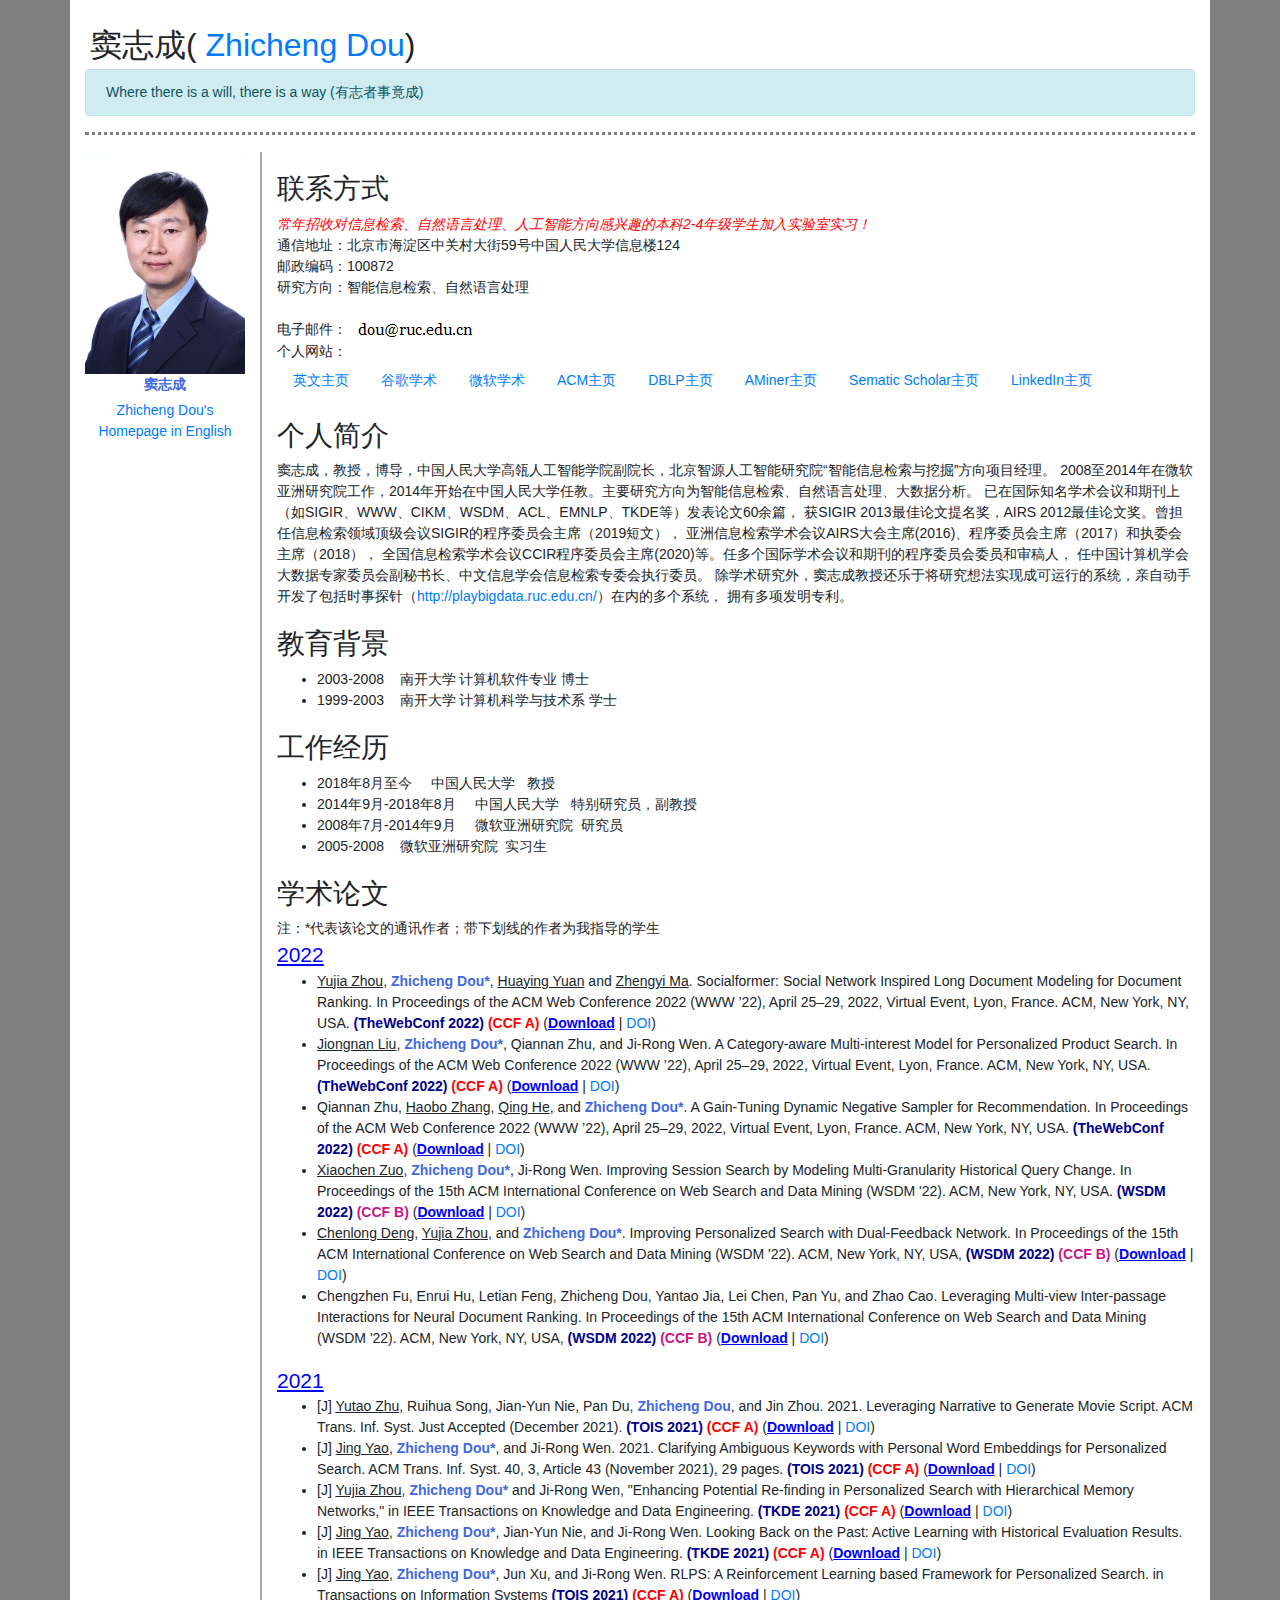
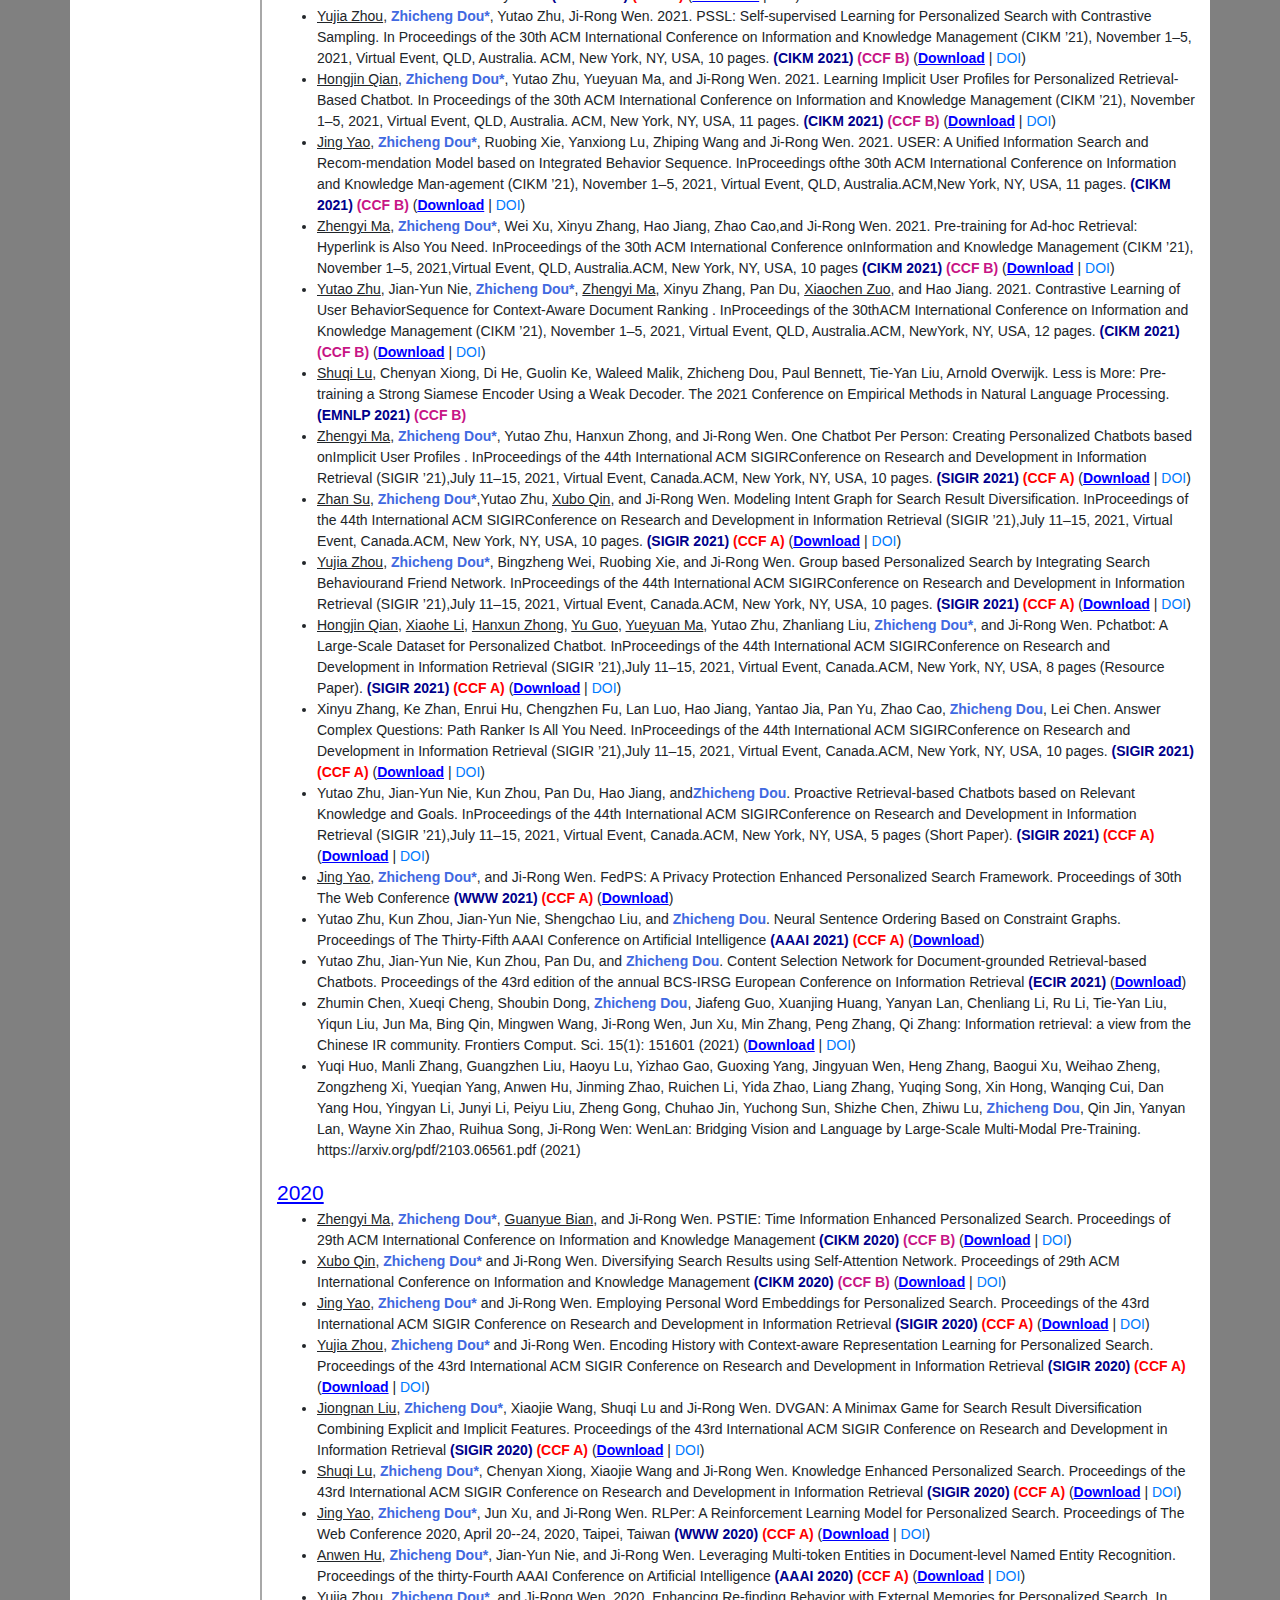
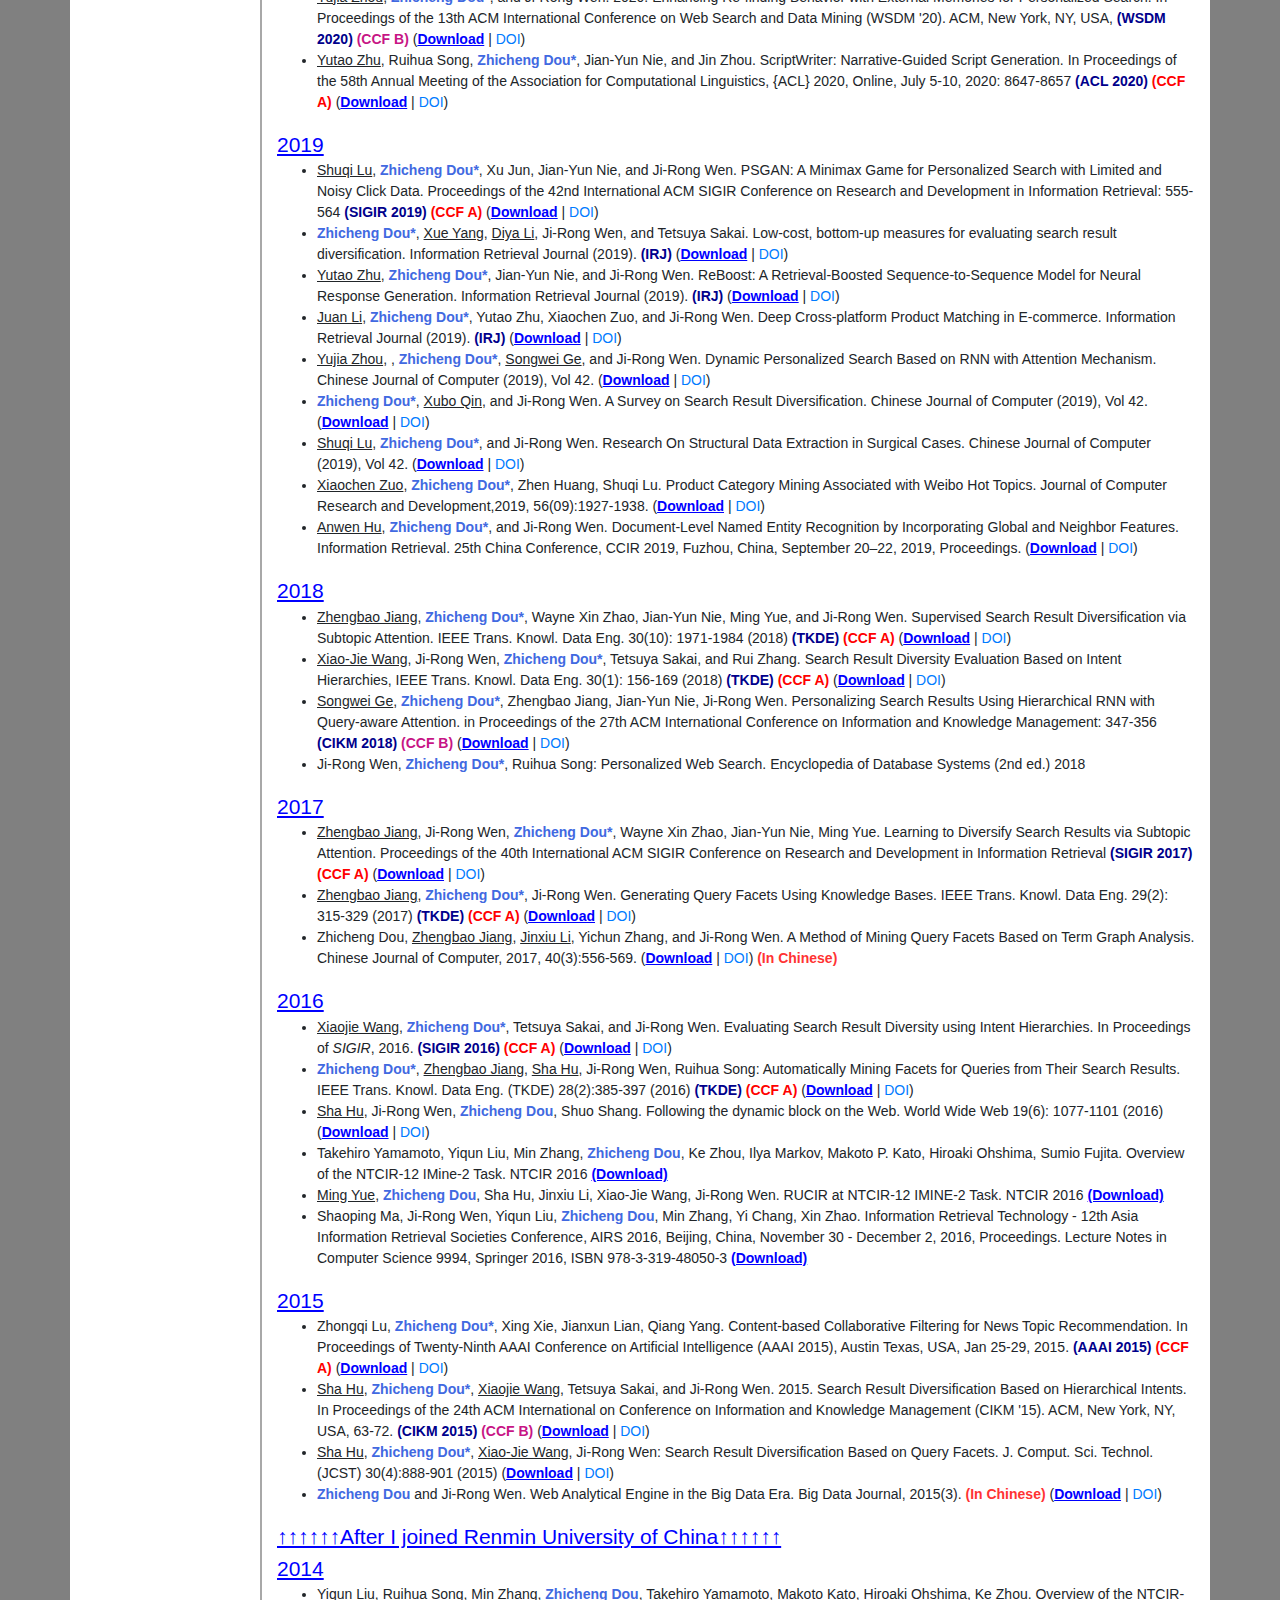
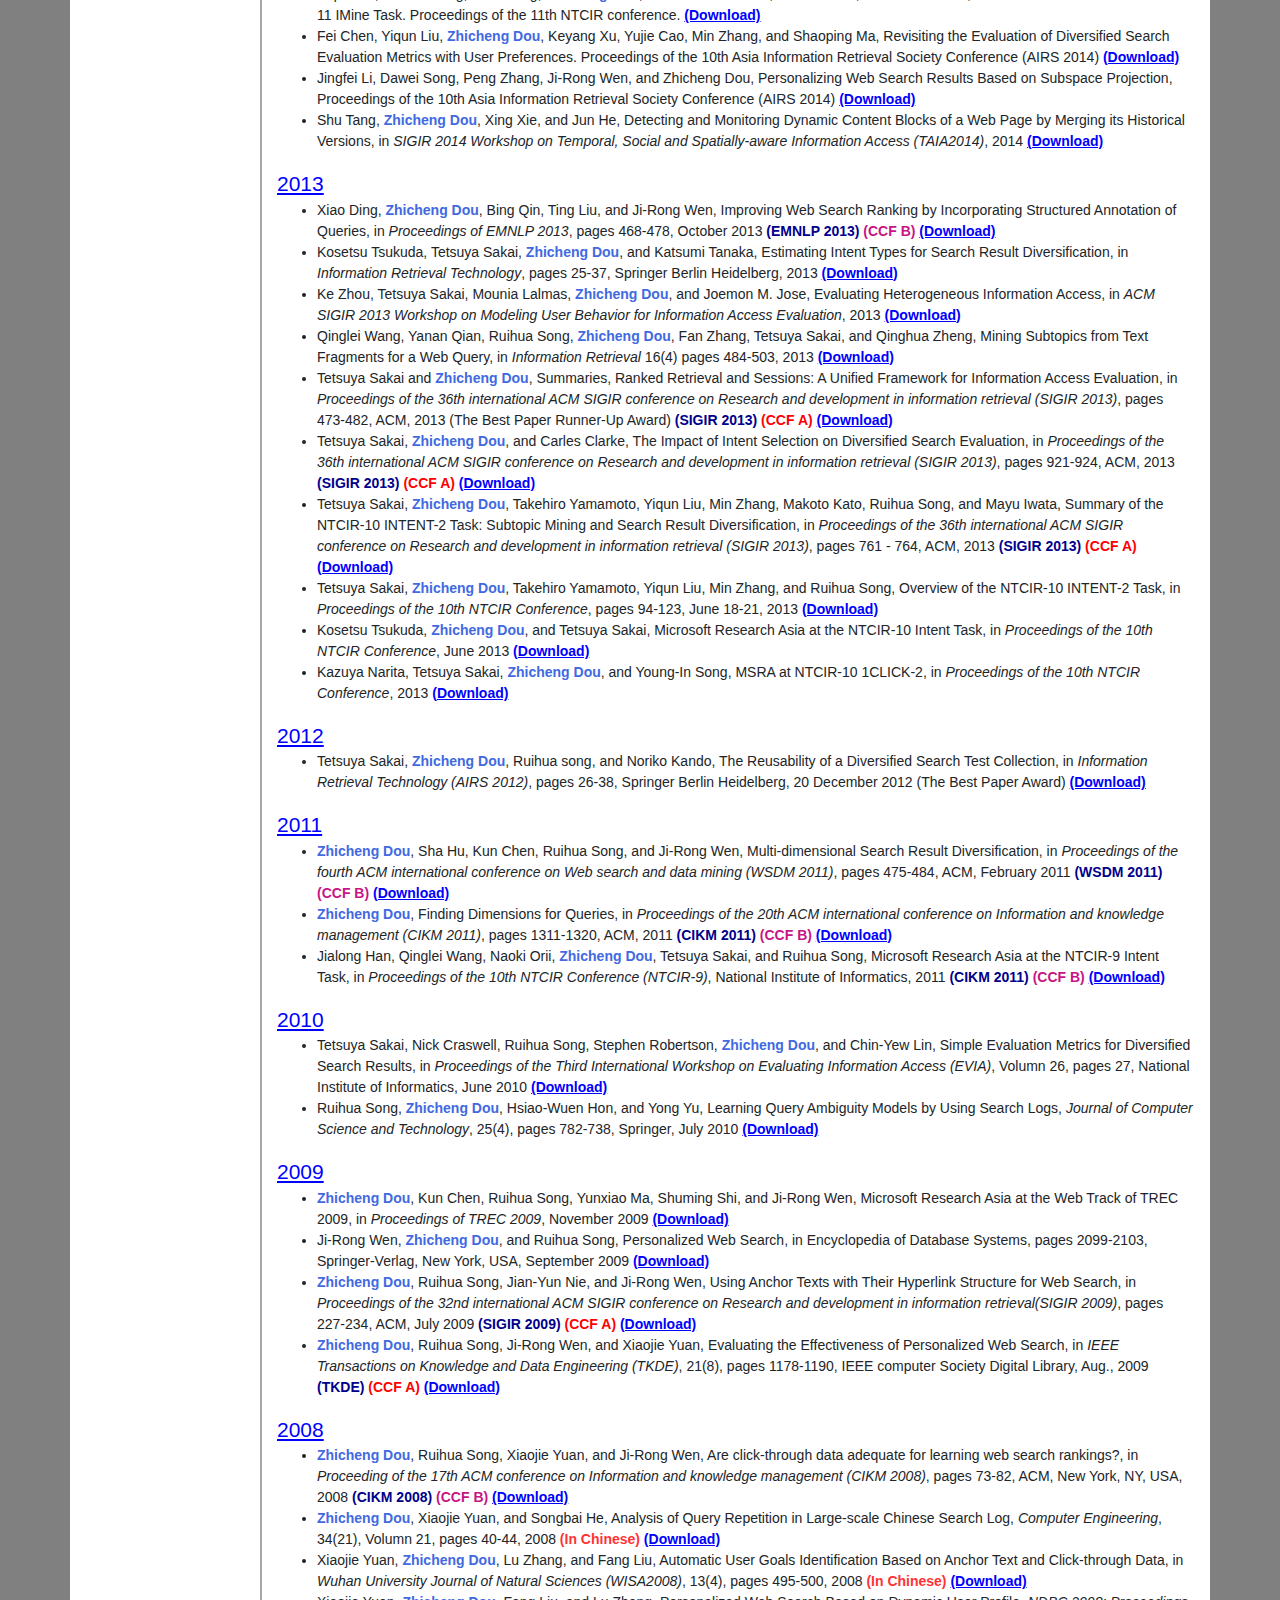
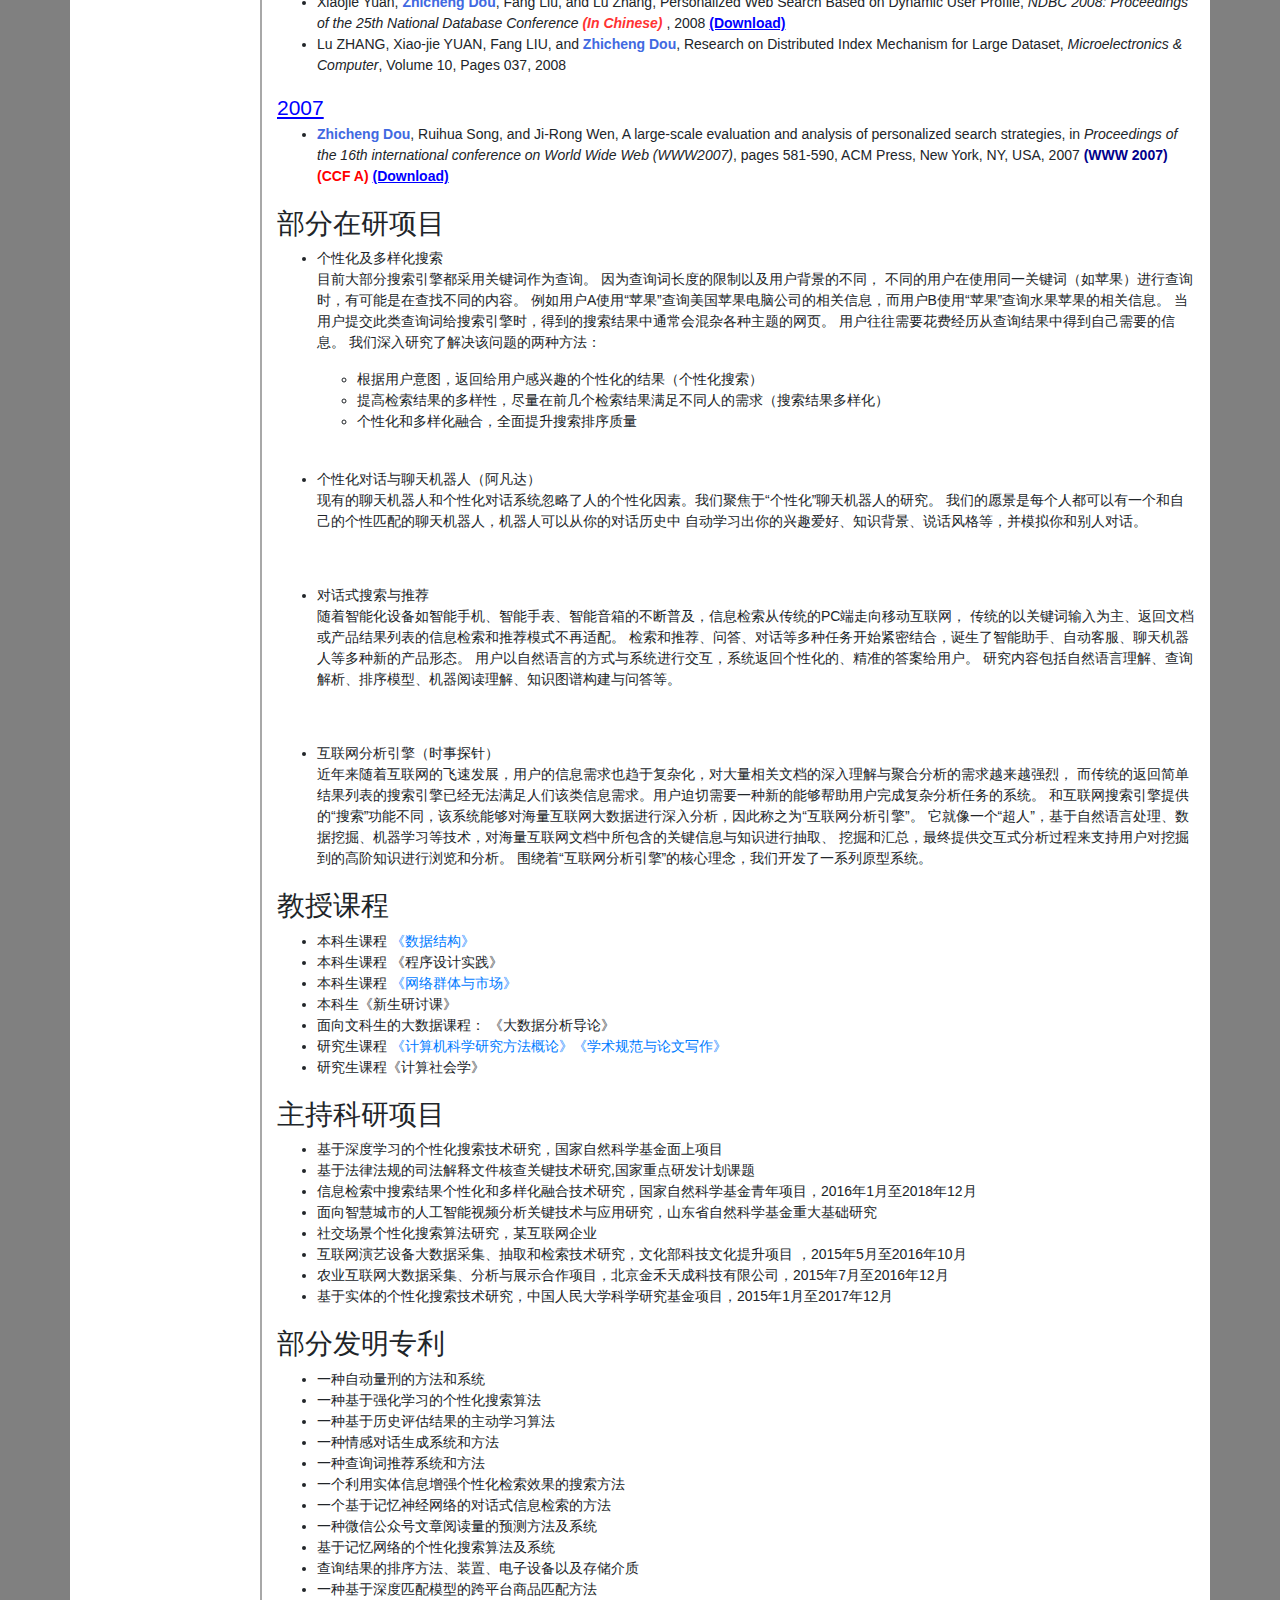
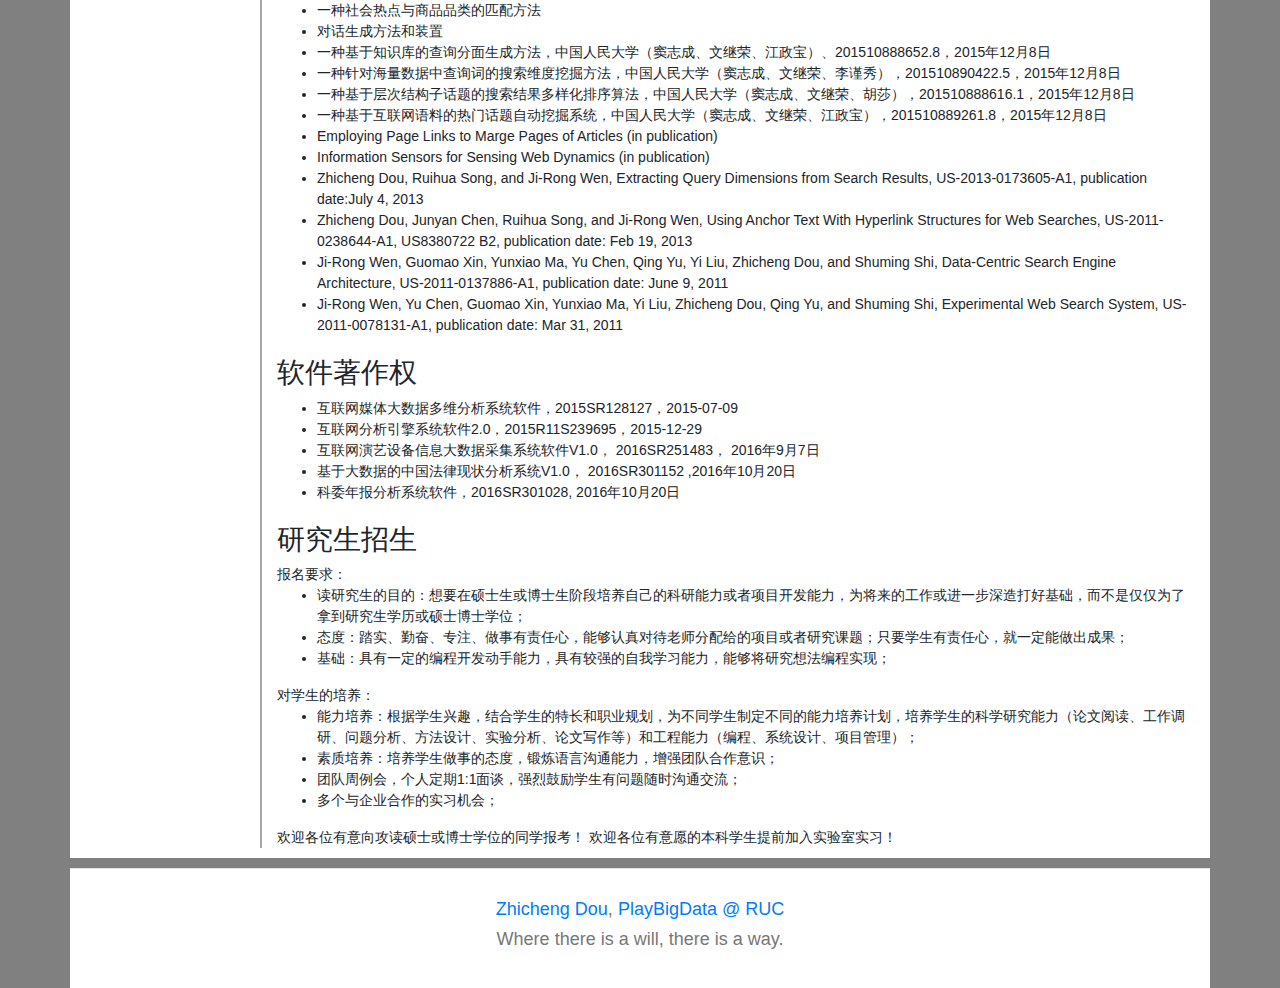
==== commit 9b56ab84: "fix email img" ====
--- a/dou_cn.html
+++ b/dou_cn.html
@@ -63,7 +63,7 @@
 
             <div class="col-8 col-sm-2" style="text-align: center">
 
-                <img title="Zhicheng Dou's Photo"  class="img-fluid"  alt="Zhicheng Dou's Photo" src="Images/zhicheng_dou_2021.jpg" />
+                <img title="Zhicheng Dou's Photo"  class="img-fluid"  alt="Zhicheng Dou's Photo" src="zhicheng_dou_2021.jpg" />
                  <div class="highlight ">窦志成</div>
                 
                 <div style="margin-top:5px">
@@ -78,7 +78,7 @@
                 <div>研究方向：智能信息检索、自然语言处理</div>
                 <div>&nbsp;</div>
                 <div>
-                    电子邮件： <img src="Images/dou_email.png" title="Zhicheng Dou's email address" />
+                    电子邮件： <img src="images/dou_email.png" title="Zhicheng Dou's email address" />
                 </div>
                 <div>个人网站：</div>
                 <ul class="nav">
